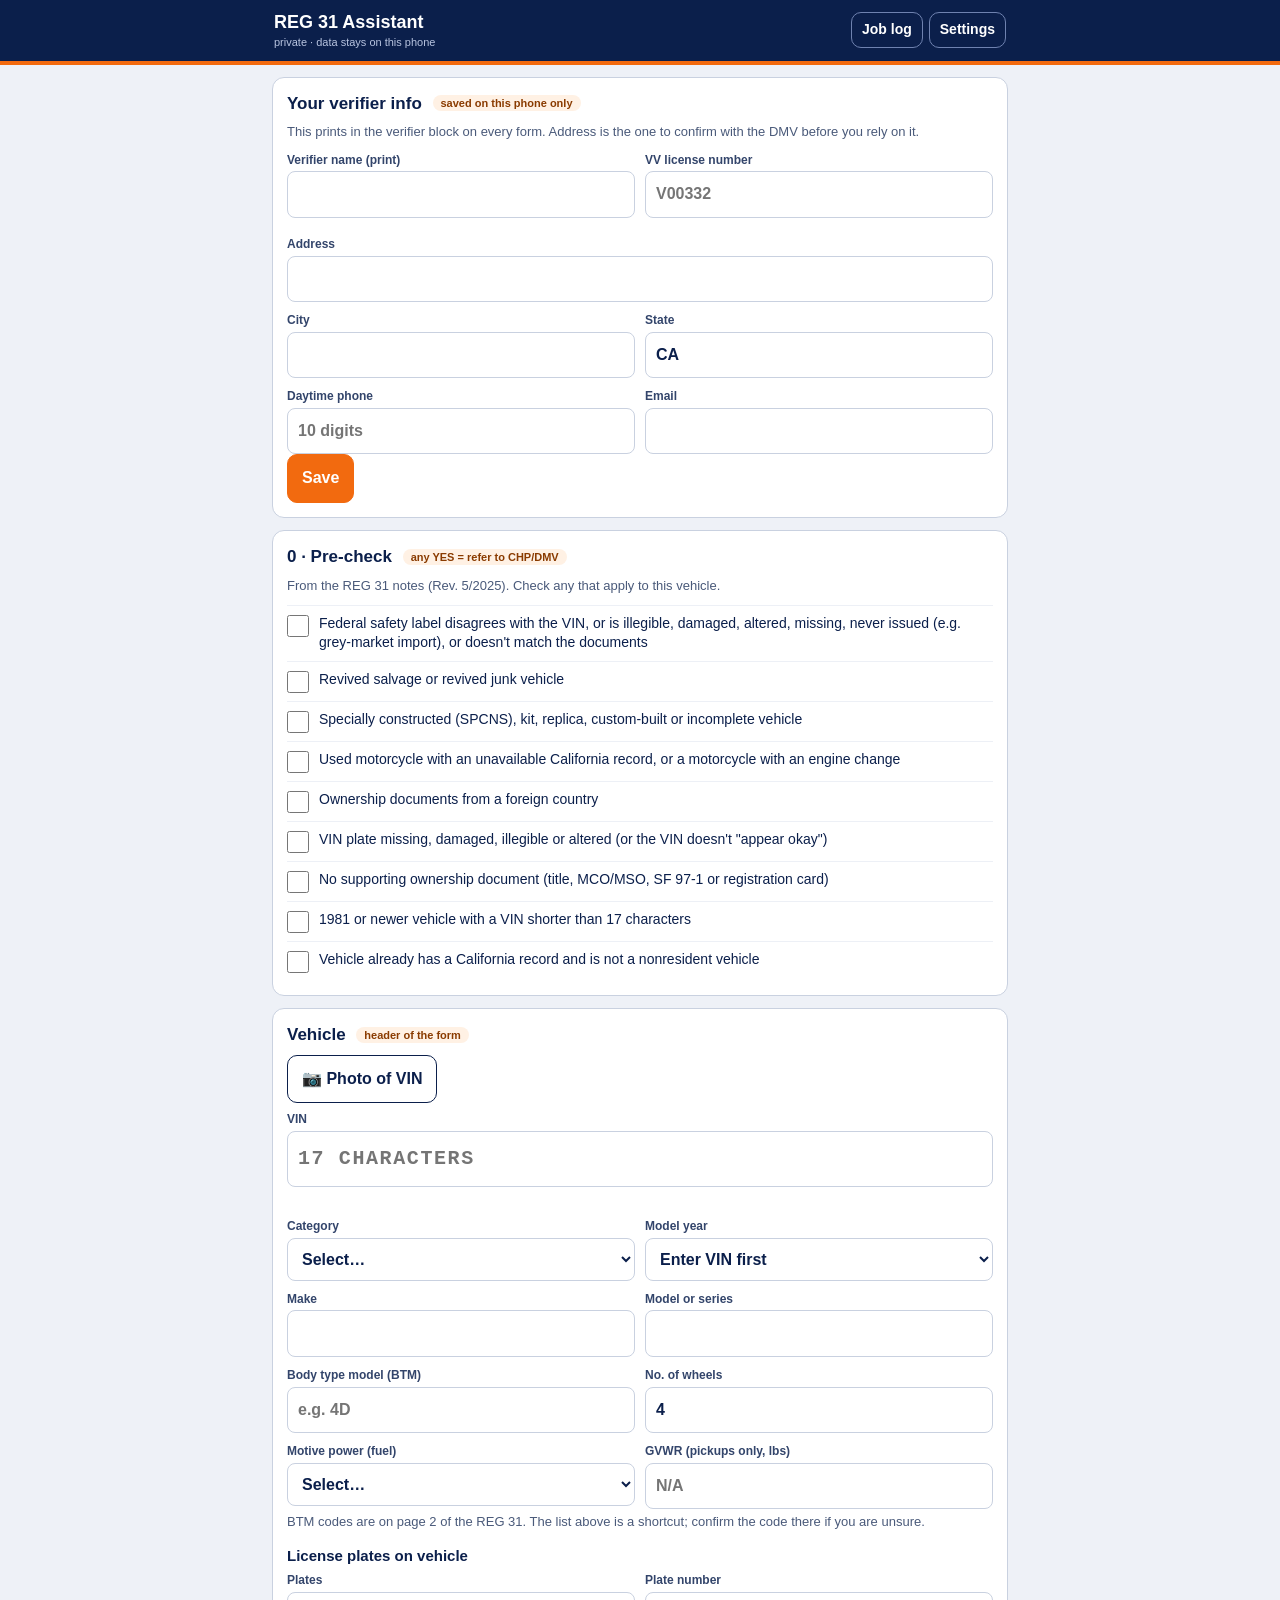
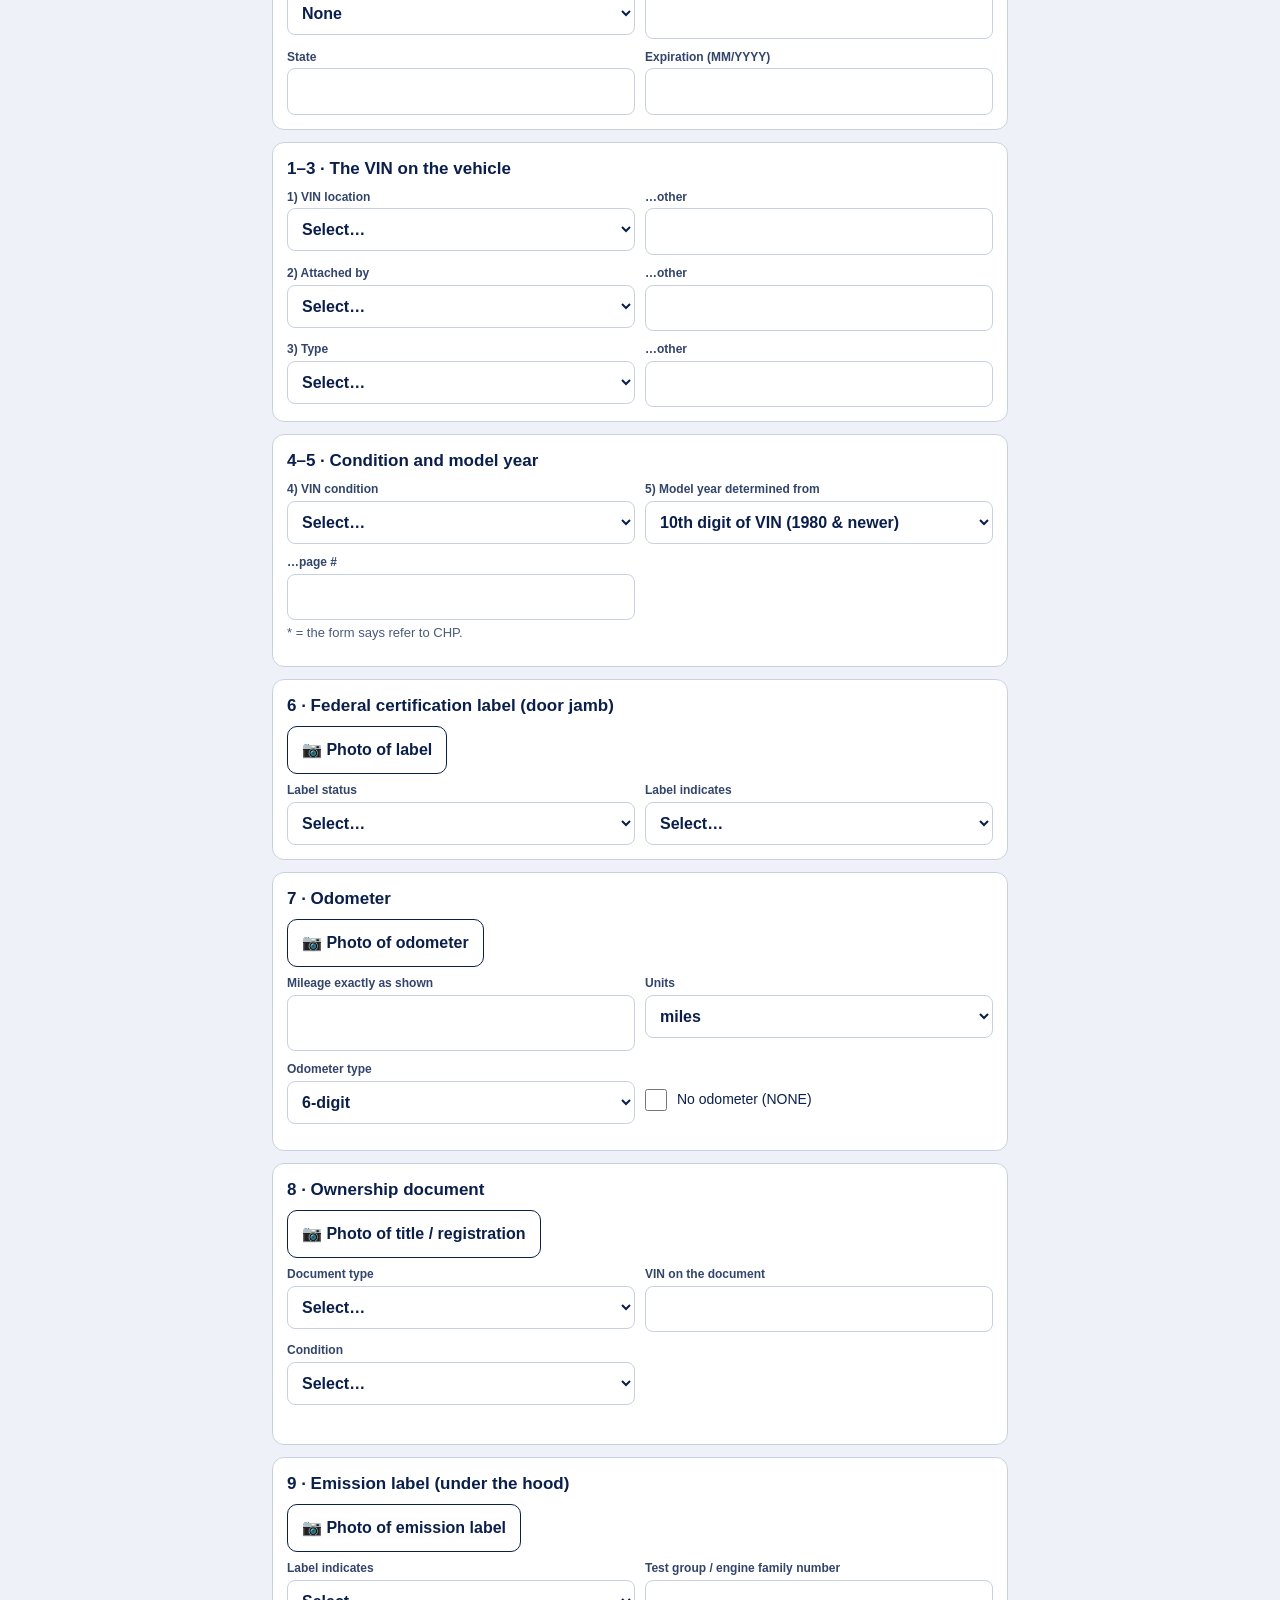
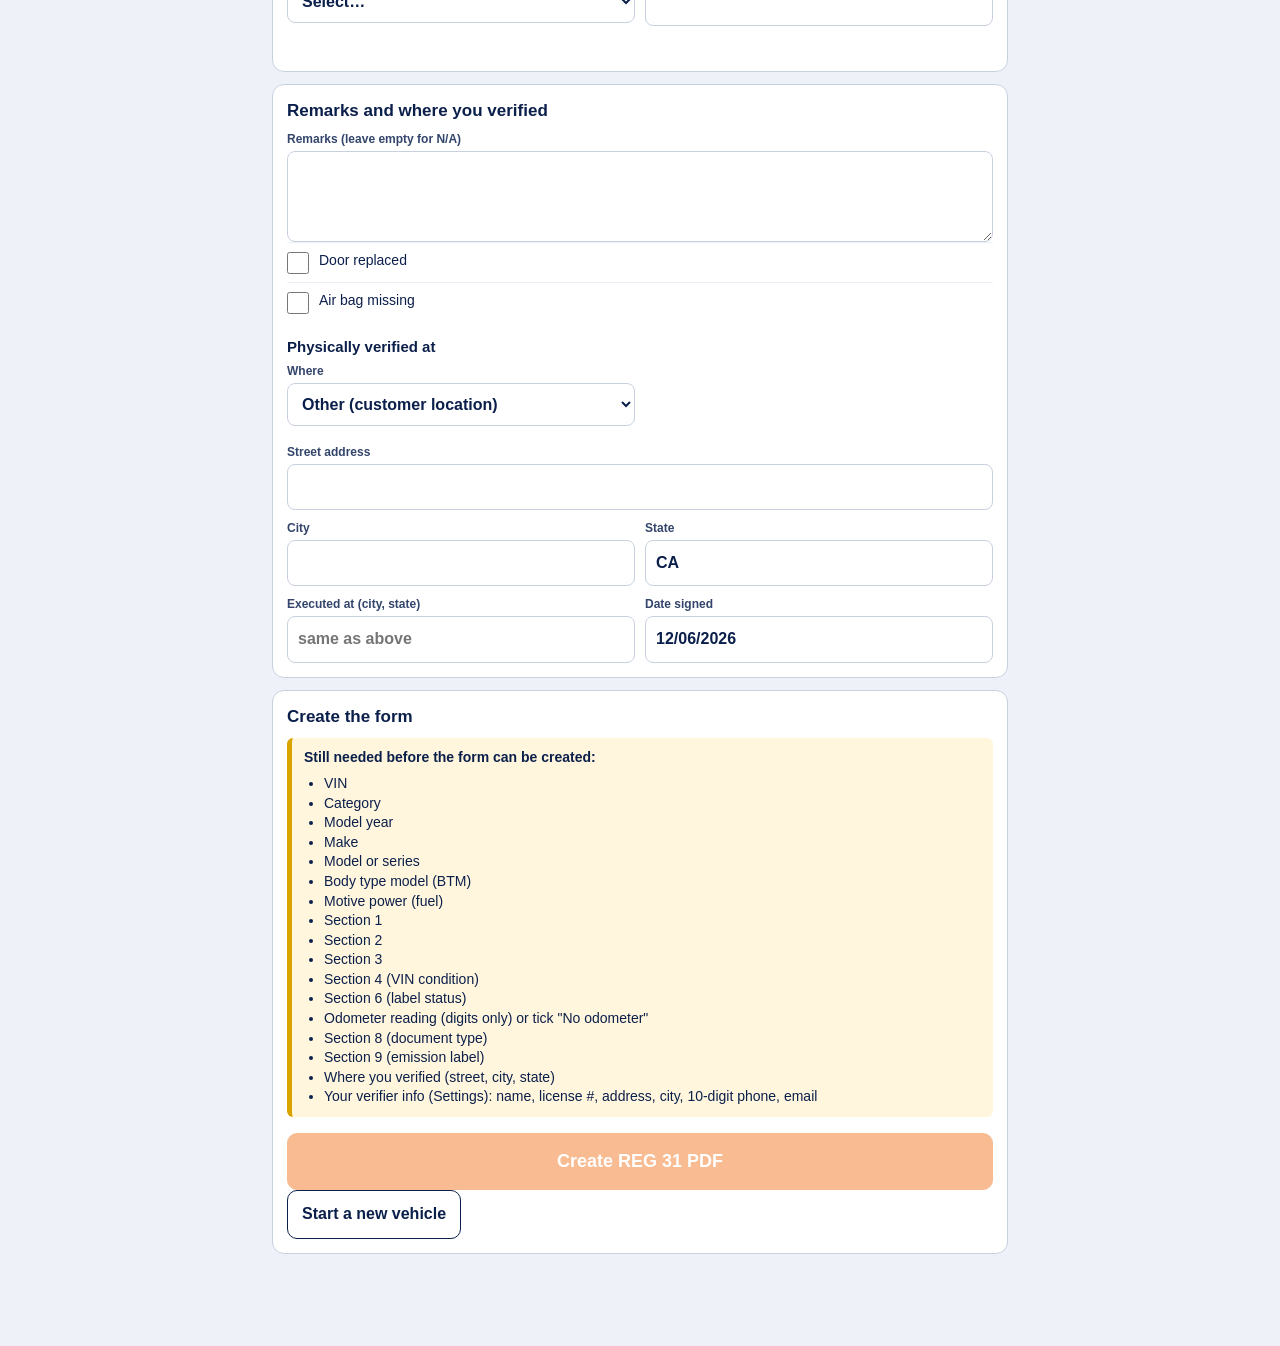
==== reg31/index.html @ 6494b359 "REG 31 assistant: auto-fill from label, emission and document photos Co-Authored-By: Claude Sonnet 5" ====
<!DOCTYPE html>
<html lang="en">
<head>
<meta charset="UTF-8">
<meta name="viewport" content="width=device-width, initial-scale=1, viewport-fit=cover">
<meta name="robots" content="noindex, nofollow">
<title>REG 31 Assistant</title>
<link rel="icon" type="image/svg+xml" href="../favicon.svg">
<link rel="stylesheet" href="style.css">
</head>
<body>

<header class="top">
  <div class="top-in">
    <div class="brand">REG 31 Assistant <small>private · data stays on this phone</small></div>
    <div class="top-btns">
      <button type="button" id="btnLog" class="ghost">Job log</button>
      <button type="button" id="btnSettings" class="ghost">Settings</button>
    </div>
  </div>
</header>

<main>

<!-- Settings -->
<section id="settingsCard" class="card hidden">
  <h2>Your verifier info <span class="tag">saved on this phone only</span></h2>
  <p class="note">This prints in the verifier block on every form. Address is the one to confirm with the DMV before you rely on it.</p>
  <div class="grid">
    <label>Verifier name (print)<input id="st_name" autocomplete="off"></label>
    <label>VV license number<input id="st_lic" autocomplete="off" placeholder="V00332"></label>
    <label class="full">Address<input id="st_addr" autocomplete="off"></label>
    <label>City<input id="st_city" autocomplete="off"></label>
    <label>State<input id="st_state" value="CA" maxlength="2" autocomplete="off"></label>
    <label>Daytime phone<input id="st_phone" inputmode="tel" autocomplete="off" placeholder="10 digits"></label>
    <label>Email<input id="st_email" type="email" autocomplete="off"></label>
  </div>
  <button type="button" id="saveSettings" class="primary">Save</button>
</section>

<!-- Job log -->
<section id="logCard" class="card hidden">
  <h2>Job log <span class="tag">this phone only</span></h2>
  <div id="logList" class="loglist"></div>
  <div class="row">
    <button type="button" id="logCsv" class="ghost">Download CSV</button>
    <button type="button" id="logClear" class="ghost danger">Clear log</button>
  </div>
</section>

<!-- Pre-check -->
<section class="card" id="gateCard">
  <h2>0 · Pre-check <span class="tag">any YES = refer to CHP/DMV</span></h2>
  <p class="note">From the REG 31 notes (Rev. 5/2025). Check any that apply to this vehicle.</p>
  <label class="chk"><input type="checkbox" class="gate"> Federal safety label disagrees with the VIN, or is illegible, damaged, altered, missing, never issued (e.g. grey-market import), or doesn't match the documents</label>
  <label class="chk"><input type="checkbox" class="gate"> Revived salvage or revived junk vehicle</label>
  <label class="chk"><input type="checkbox" class="gate"> Specially constructed (SPCNS), kit, replica, custom-built or incomplete vehicle</label>
  <label class="chk"><input type="checkbox" class="gate"> Used motorcycle with an unavailable California record, or a motorcycle with an engine change</label>
  <label class="chk"><input type="checkbox" class="gate"> Ownership documents from a foreign country</label>
  <label class="chk"><input type="checkbox" class="gate"> VIN plate missing, damaged, illegible or altered (or the VIN doesn't "appear okay")</label>
  <label class="chk"><input type="checkbox" class="gate"> No supporting ownership document (title, MCO/MSO, SF 97-1 or registration card)</label>
  <label class="chk"><input type="checkbox" class="gate"> 1981 or newer vehicle with a VIN shorter than 17 characters</label>
  <label class="chk"><input type="checkbox" class="gate"> Vehicle already has a California record and is not a nonresident vehicle</label>
  <div id="gateMsg" class="stop hidden"></div>
</section>

<!-- Vehicle -->
<section class="card">
  <h2>Vehicle <span class="tag">header of the form</span></h2>

  <div class="photoRow" data-photo="vin" data-ocr="vin">
    <button type="button" class="cam">📷 Photo of VIN</button><span class="ocrstat"></span><img class="thumb hidden" alt="">
  </div>
  <label class="full">VIN<input id="vin" class="mono big" autocapitalize="characters" autocomplete="off" spellcheck="false" maxlength="17" placeholder="17 characters"></label>
  <div id="vinChips" class="chips"></div>
  <div id="vinStatus" class="status"></div>

  <div class="grid">
    <label>Category
      <select id="cat">
        <option value="">Select…</option>
        <option value="auto">Automobile</option>
        <option value="comm">Commercial</option>
        <option value="pti">Permanent Trailer ID (PTI)</option>
        <option value="cch">Trailer Coach (CCH)</option>
        <option value="moto">Motorcycle (Street)</option>
        <option value="ohv">Off-Highway (OHV)</option>
      </select>
    </label>
    <label>Model year <select id="year"><option value="">Enter VIN first</option></select></label>
    <label>Make<input id="make" autocomplete="off"></label>
    <label>Model or series<input id="model" autocomplete="off"></label>
    <label>Body type model (BTM)<input id="btm" list="btmList" autocapitalize="characters" autocomplete="off" maxlength="12" placeholder="e.g. 4D"></label>
    <label>No. of wheels<input id="wheels" inputmode="numeric" value="4"></label>
    <label>Motive power (fuel)
      <select id="motive">
        <option value="">Select…</option>
        <option value="G">G – Gasoline</option><option value="D">D – Diesel</option><option value="E">E – Electric</option>
        <option value="Q">Q – Hybrid</option><option value="F">F – Flex Fuel</option><option value="N">N – Natural Gas</option>
        <option value="P">P – Propane</option><option value="B">B – Butane</option><option value="M">M – Methanol</option>
        <option value="R">R – Hydrogen</option><option value="NA">N/A</option>
      </select>
    </label>
    <label>GVWR (pickups only, lbs)<input id="gvwr" inputmode="numeric" placeholder="N/A"></label>
  </div>
  <datalist id="btmList">
    <option value="2D">Sedan 2 DR</option><option value="4D">Sedan 4 DR</option><option value="5D">Sedan 5 DR</option><option value="SD">Sedan</option>
    <option value="CP">Coupe</option><option value="3P">Coupe 3 DR</option><option value="C4">Coupe 4 DR</option><option value="CV">Convertible</option>
    <option value="HT">Hardtop</option><option value="2T">Hardtop 2 DR</option><option value="4T">Hardtop 4 DR</option>
    <option value="HB">Hatchback</option><option value="2H">Hatchback 2 DR</option><option value="4H">Hatchback 4 DR</option>
    <option value="2L">Liftback 2 DR</option><option value="4L">Liftback 4 DR</option><option value="SW">Station Wagon</option>
    <option value="4W">Wagon/Sport Utility 4 DR</option><option value="UT">Utility</option><option value="RD">Roadster</option>
    <option value="PK">Pickup</option><option value="PC">Pickup Club Cab</option><option value="3C">3 DR Ext. Cab Pickup</option>
    <option value="4C">4 DR Ext. Cab Pickup</option><option value="SP">Sports Pickup</option><option value="VN">Van</option>
    <option value="PN">Panel</option><option value="CB">Cab and Chassis</option><option value="SN">Step Van</option>
    <option value="RS">Motorcycle Road/Street</option><option value="RT">Motorcycle Road/Trail</option><option value="MC">All other motorcycles</option>
    <option value="VA">Varied – must be described</option>
  </datalist>
  <p class="note">BTM codes are on page 2 of the REG 31. The list above is a shortcut; confirm the code there if you are unsure.</p>

  <div id="motoBox" class="hidden">
    <label class="full">Engine number (motorcycles and OHVs)<input id="engno" class="mono" autocapitalize="characters" autocomplete="off" maxlength="17"></label>
  </div>
  <div id="ohvBox" class="hidden">
    <label>OHV type
      <select id="ohv_type"><option value="">Select…</option><option value="comp">Complying</option><option value="noncomp">Non-complying</option></select>
    </label>
  </div>
  <div id="trailerBox" class="hidden grid">
    <label>Est. weight (PTI trailers, lbs)<input id="estwt" inputmode="numeric" placeholder="N/A"></label>
    <label>Camp/coach length<input id="camplen" placeholder="N/A"></label>
    <label>Camp/coach width<input id="campwid" placeholder="N/A"></label>
    <label>Axles<input id="axles" inputmode="numeric" placeholder="N/A"></label>
  </div>

  <h3>License plates on vehicle</h3>
  <div class="grid">
    <label>Plates
      <select id="plate_type"><option value="none">None</option><option value="plate">Plate number</option><option value="dealer">Dealer</option><option value="temp">Temporary permit</option></select>
    </label>
    <label>Plate number<input id="plate_no" autocapitalize="characters" autocomplete="off"></label>
    <label>State<input id="plate_state" maxlength="2" autocapitalize="characters" autocomplete="off"></label>
    <label>Expiration (MM/YYYY)<input id="plate_exp" inputmode="numeric" autocomplete="off"></label>
  </div>
</section>

<!-- Sections 1-3 -->
<section class="card">
  <h2>1–3 · The VIN on the vehicle</h2>
  <div class="grid">
    <label>1) VIN location
      <select id="s1">
        <option value="">Select…</option>
        <option value="windshield">Visible through windshield</option>
        <option value="bodyL">Body—Left (driver side)</option>
        <option value="bodyR">Body—Right</option>
        <option value="engine">Engine compartment</option>
        <option value="door">Door Frame/Door Post</option>
        <option value="steering">Steering Column</option>
        <option value="firewall">Firewall</option>
        <option value="other">Other (write in)</option>
      </select>
    </label>
    <label>…other<input id="s1_other" autocomplete="off"></label>
    <label>2) Attached by
      <select id="s2">
        <option value="">Select…</option>
        <option value="notvisible">Not visible</option>
        <option value="rosette">Rosette rivets</option>
        <option value="round">Round rivets</option>
        <option value="adhesive">Adhesive</option>
        <option value="na">Not applicable</option>
        <option value="screws">Screws</option>
        <option value="stamped">Stamped</option>
        <option value="other">Other (write in)</option>
      </select>
    </label>
    <label>…other<input id="s2_other" autocomplete="off"></label>
    <label>3) Type
      <select id="s3">
        <option value="">Select…</option>
        <option value="plate">Metal plate</option>
        <option value="label">Label</option>
        <option value="body">Stamped on body</option>
        <option value="frame">Stamped on frame</option>
        <option value="other">Other (write in)</option>
      </select>
    </label>
    <label>…other<input id="s3_other" autocomplete="off"></label>
  </div>
</section>

<!-- Section 4-5 -->
<section class="card">
  <h2>4–5 · Condition and model year</h2>
  <div class="grid">
    <label>4) VIN condition
      <select id="s4_vin">
        <option value="">Select…</option>
        <option value="ok">Appears okay</option>
        <option value="illegible">Illegible/Damaged*</option>
        <option value="cannot">Cannot locate*</option>
        <option value="altered">Altered/Tampered*</option>
        <option value="missing">Missing*</option>
        <option value="none">None – Newly built*</option>
        <option value="fo">Assigned by F/O</option>
        <option value="remarks">See REMARKS</option>
      </select>
    </label>
    <label id="s4engWrap" class="hidden">4) Engine number condition
      <select id="s4_eng">
        <option value="">Select…</option>
        <option value="ok">Appears okay</option>
        <option value="illegible">Illegible/Damaged*</option>
        <option value="cannot">Cannot locate*</option>
        <option value="altered">Altered/Tampered*</option>
        <option value="missing">Missing*</option>
        <option value="none">None – Newly built*</option>
        <option value="fo">Assigned by F/O</option>
        <option value="remarks">See REMARKS</option>
      </select>
    </label>
    <label>5) Model year determined from
      <select id="s5">
        <option value="digit10">10th digit of VIN (1980 &amp; newer)</option>
        <option value="natb">NATB/NICB book/manual</option>
        <option value="other">Other – see REMARKS</option>
      </select>
    </label>
    <label>…page #<input id="s5_page" autocomplete="off"></label>
  </div>
  <p class="note">* = the form says refer to CHP.</p>
</section>

<!-- Section 6 -->
<section class="card">
  <h2>6 · Federal certification label (door jamb)</h2>
  <div class="photoRow" data-photo="label" data-ocr="label">
    <button type="button" class="cam">📷 Photo of label</button><span class="ocrstat"></span><img class="thumb hidden" alt="">
  </div>
  <div class="grid">
    <label>Label status
      <select id="s6_status">
        <option value="">Select…</option>
        <option value="agrees">Agrees with VIN</option>
        <option value="disagrees">Disagrees with VIN*</option>
        <option value="illegible">Illegible/Damaged*</option>
        <option value="altered">Altered/Tampered*</option>
        <option value="missing">Missing/None*</option>
        <option value="pre1970">Pre-1970</option>
        <option value="remarks">See REMARKS</option>
      </select>
    </label>
    <label>Label indicates
      <select id="s6_ind">
        <option value="">Select…</option>
        <option value="fmvss">Complies with US FMVSS</option>
        <option value="importer">Name of vehicle importer (put name in Remarks)</option>
        <option value="other">Complies with safety requirements of another country</option>
        <option value="lsv">Compliance with Low-Speed Vehicle (LSV) requirements</option>
        <option value="na">Not required (pre-1970 / OHV)</option>
      </select>
    </label>
  </div>
</section>

<!-- Section 7 -->
<section class="card">
  <h2>7 · Odometer</h2>
  <div class="photoRow" data-photo="odo" data-ocr="odo">
    <button type="button" class="cam">📷 Photo of odometer</button><span class="ocrstat"></span><img class="thumb hidden" alt="">
  </div>
  <div class="grid">
    <label>Mileage exactly as shown<input id="odo" class="mono big" inputmode="numeric" maxlength="6" autocomplete="off"></label>
    <label>Units
      <select id="odo_unit"><option value="miles">miles</option><option value="km">kilometers</option></select>
    </label>
    <label>Odometer type
      <select id="odo_digits"><option value="6">6-digit</option><option value="5">5-digit</option><option value="digital">digital display</option></select>
    </label>
    <label class="chk inline"><input type="checkbox" id="odo_none"> No odometer (NONE)</label>
  </div>
  <div id="odoChips" class="chips"></div>
</section>

<!-- Section 8 -->
<section class="card">
  <h2>8 · Ownership document</h2>
  <div class="photoRow" data-photo="doc" data-ocr="docvin">
    <button type="button" class="cam">📷 Photo of title / registration</button><span class="ocrstat"></span><img class="thumb hidden" alt="">
  </div>
  <div class="grid">
    <label>Document type
      <select id="s8_type">
        <option value="">Select…</option>
        <option value="title">Certificate of Title</option>
        <option value="msomco">MSO/MCO</option>
        <option value="sf97">US Government SF 97-1</option>
        <option value="reg">Registration Card</option>
        <option value="salvage">Salvage Certificate</option>
        <option value="none">NONE</option>
      </select>
    </label>
    <label>VIN on the document<input id="docvin" class="mono" autocapitalize="characters" autocomplete="off" maxlength="17"></label>
    <label>Condition
      <select id="s8_cond">
        <option value="">Select…</option>
        <option value="agrees">Agrees with VIN</option>
        <option value="disagrees">Disagrees with VIN</option>
        <option value="remarks">See REMARKS</option>
      </select>
    </label>
  </div>
  <div id="docStatus" class="status"></div>
</section>

<!-- Section 9 -->
<section class="card">
  <h2>9 · Emission label (under the hood)</h2>
  <div class="photoRow" data-photo="emis" data-ocr="emis">
    <button type="button" class="cam">📷 Photo of emission label</button><span class="ocrstat"></span><img class="thumb hidden" alt="">
  </div>
  <div class="grid">
    <label>Label indicates
      <select id="s9">
        <option value="">Select…</option>
        <option value="epa">Meets US EPA standards only</option>
        <option value="both">Meets US EPA standards and California standards</option>
        <option value="ca">Meets California standards only</option>
        <option value="exempt">Exempt (Former Military Vehicle – OHV use only)</option>
        <option value="caohv">California standards for Off Highway Vehicles (OHV)</option>
        <option value="dual">California standards for on-road and OHV (Dual Sport M/C)</option>
        <option value="u50">Engine displacement less than 50 cc</option>
        <option value="sore">SORE Label (OHV-TCS Referral)</option>
        <option value="remarks">See REMARKS</option>
        <option value="none">None</option>
      </select>
    </label>
    <label>Test group / engine family number<input id="s9_family" class="mono" autocapitalize="characters" autocomplete="off"></label>
  </div>
  <div id="emisHint" class="status"></div>
  <div id="emisChips" class="chips"></div>
  <label class="full hidden" id="btmvaWrap">BTM varied (VA): describe vehicle<input id="btmva" autocomplete="off" placeholder="e.g. PK over 11,499 GVWR"></label>
</section>

<!-- Remarks / location -->
<section class="card">
  <h2>Remarks and where you verified</h2>
  <label class="full">Remarks (leave empty for N/A)<textarea id="remarks" rows="3" maxlength="200"></textarea></label>
  <label class="chk"><input type="checkbox" id="f_door"> Door replaced</label>
  <label class="chk"><input type="checkbox" id="f_air"> Air bag missing</label>
  <h3>Physically verified at</h3>
  <div class="grid">
    <label>Where
      <select id="loc_mode"><option value="other">Other (customer location)</option><option value="above">Above address (my address)</option></select>
    </label>
    <label class="full">Street address<input id="loc_street" autocomplete="off"></label>
    <label>City<input id="loc_city" autocomplete="off"></label>
    <label>State<input id="loc_state" value="CA" maxlength="2" autocomplete="off"></label>
    <label>Executed at (city, state)<input id="exec_at" autocomplete="off" placeholder="same as above"></label>
    <label>Date signed<input id="exec_date" autocomplete="off"></label>
  </div>
</section>

<section class="card" id="resultCard">
  <h2>Create the form</h2>
  <div id="stopBox" class="stop hidden"></div>
  <div id="missBox" class="miss hidden"></div>
  <div id="warnBox" class="warn hidden"></div>
  <button type="button" id="make_pdf" class="primary big">Create REG 31 PDF</button>
  <button type="button" id="make_dnp" class="ghost danger hidden">Create anyway, marked DO NOT PROCESS – REFER TO CHP</button>
  <div id="pdfOut" class="hidden">
    <p class="ok">Your form is ready. Read every box against the vehicle, then print it and sign by hand. Typed or stamped signatures are not accepted.</p>
    <a id="pdfLink" class="primary linkbtn" target="_blank" rel="noopener">Open PDF</a>
    <a id="pdfDl" class="ghost linkbtn">Download</a>
  </div>
  <button type="button" id="newJob" class="ghost">Start a new vehicle</button>
</section>

</main>

<div id="cropModal" class="modal hidden">
  <div class="modal-in">
    <p id="cropMsg" class="note"></p>
    <canvas id="cropCv"></canvas>
    <div class="row"><button type="button" id="cropGo" class="primary">Read this</button><button type="button" id="cropCancel" class="ghost">Cancel</button></div>
  </div>
</div>


<script src="vendor/pdf-lib.min.js"></script>
<script src="vendor/pdf.min.js"></script>
<script src="reader.js"></script>
<script src="app.js"></script>
</body>
</html>
---- reg31/style.css ----
:root{--navy:#0B1F4B;--orange:#F26A0F;--bg:#EEF1F7;--card:#fff;--line:#C9D1E0;--ink:#0B1F4B;--red:#B3261E;--green:#1E7B3A;--amber:#8A5A00}
*{box-sizing:border-box}
body{margin:0;background:var(--bg);color:var(--ink);font:16px/1.4 -apple-system,BlinkMacSystemFont,"Segoe UI",Roboto,Helvetica,Arial,sans-serif;-webkit-text-size-adjust:100%}
.hidden{display:none!important}
.top{position:sticky;top:0;z-index:5;background:var(--navy);color:#fff;border-bottom:4px solid var(--orange);padding-top:env(safe-area-inset-top)}
.top-in{max-width:760px;margin:0 auto;padding:10px 14px;display:flex;justify-content:space-between;align-items:center;gap:8px}
.brand{font-weight:700;font-size:18px}
.brand small{display:block;font-weight:500;font-size:11px;color:#B8C4E0}
.top-btns{display:flex;gap:6px}
main{max-width:760px;margin:0 auto;padding:12px 12px 80px}
.card{background:var(--card);border:1px solid var(--line);border-radius:12px;padding:14px;margin-bottom:12px}
h2{margin:0 0 8px;font-size:17px}
h3{margin:14px 0 6px;font-size:15px}
.tag{font-size:11px;font-weight:600;background:#FFF1E4;color:#8A3B00;border-radius:999px;padding:2px 8px;margin-left:6px;vertical-align:middle}
.note{font-size:13px;color:#4A5A7A;margin:4px 0 10px}
.grid{display:grid;grid-template-columns:1fr 1fr;gap:10px}
.grid .full,label.full{grid-column:1/-1}
label{display:block;font-size:12px;font-weight:600;color:#33456B}
label.full{margin-top:8px}
input,select,textarea{display:block;width:100%;margin-top:3px;padding:11px 10px;font:inherit;font-size:16px;color:var(--ink);background:#fff;border:1.5px solid var(--line);border-radius:8px}
input:focus,select:focus,textarea:focus{outline:2px solid var(--orange);border-color:var(--orange)}
input.mono{font-family:ui-monospace,Menlo,Consolas,monospace;letter-spacing:.08em;text-transform:uppercase}
input.big{font-size:20px;padding:13px 10px}
label.chk{display:flex;gap:10px;align-items:flex-start;font-size:14px;font-weight:500;color:var(--ink);padding:8px 0;border-top:1px solid #EDF0F6}
label.chk input{width:22px;height:22px;margin:1px 0 0;flex:0 0 22px}
label.chk.inline{border:0;align-items:center;padding-top:22px}
button{font:inherit;font-weight:600;border-radius:10px;padding:12px 14px;border:1.5px solid var(--navy);background:#fff;color:var(--navy);cursor:pointer}
button.primary,a.primary{background:var(--orange);border-color:var(--orange);color:#fff}
button.big{width:100%;font-size:18px;padding:15px;margin-top:6px}
button.ghost,a.ghost{background:transparent}
.top button.ghost{color:#fff;border-color:#6F82B0;padding:7px 10px;font-size:14px}
button.danger{color:var(--red);border-color:var(--red)}
button:disabled{opacity:.45}
a.linkbtn{display:inline-block;text-decoration:none;font-weight:600;border-radius:10px;padding:12px 16px;border:1.5px solid var(--navy);margin:6px 8px 6px 0;color:var(--navy)}
a.primary.linkbtn{color:#fff}
.row{display:flex;gap:8px;margin-top:8px}
.photoRow{display:flex;gap:10px;align-items:center;margin-bottom:8px;flex-wrap:wrap}
.thumb{height:56px;border-radius:6px;border:1px solid var(--line)}
.ocrstat{font-size:12px;color:#4A5A7A}
.chips{display:flex;gap:6px;flex-wrap:wrap;margin:6px 0}
.chip{font:600 13px ui-monospace,Menlo,monospace;background:#E8EEFB;border:1px solid #AEBDE0;color:var(--navy);padding:6px 9px;border-radius:999px;cursor:pointer}
.status{font-size:13px;margin:6px 0;min-height:1em}
.status.ok{color:var(--green)}.status.bad{color:var(--red);font-weight:600}.status.warnx{color:var(--amber)}
.stop{background:#FDE8E4;border-left:5px solid var(--red);padding:10px 12px;border-radius:6px;margin:10px 0;font-size:14px}
.miss{background:#FFF6DD;border-left:5px solid #D9A400;padding:10px 12px;border-radius:6px;margin:10px 0;font-size:14px}
.warn{background:#EAF1FF;border-left:5px solid #3463C9;padding:10px 12px;border-radius:6px;margin:10px 0;font-size:14px}
.stop ul,.miss ul,.warn ul{margin:6px 0 0;padding-left:20px}
.ok{color:var(--green);font-weight:600}
.loglist{font-size:14px}
.logitem{padding:8px 0;border-top:1px solid #EDF0F6}
.logitem b{font-family:ui-monospace,Menlo,monospace}
.modal{position:fixed;inset:0;background:rgba(11,31,75,.92);z-index:20;display:flex;align-items:flex-start;justify-content:center;overflow:auto;padding:12px}
.modal-in{background:#fff;border-radius:12px;padding:10px;max-width:800px}
#cropCv{width:100%;touch-action:none;border-radius:6px;display:block}
.boxbtn{padding:8px 10px;font-size:14px}
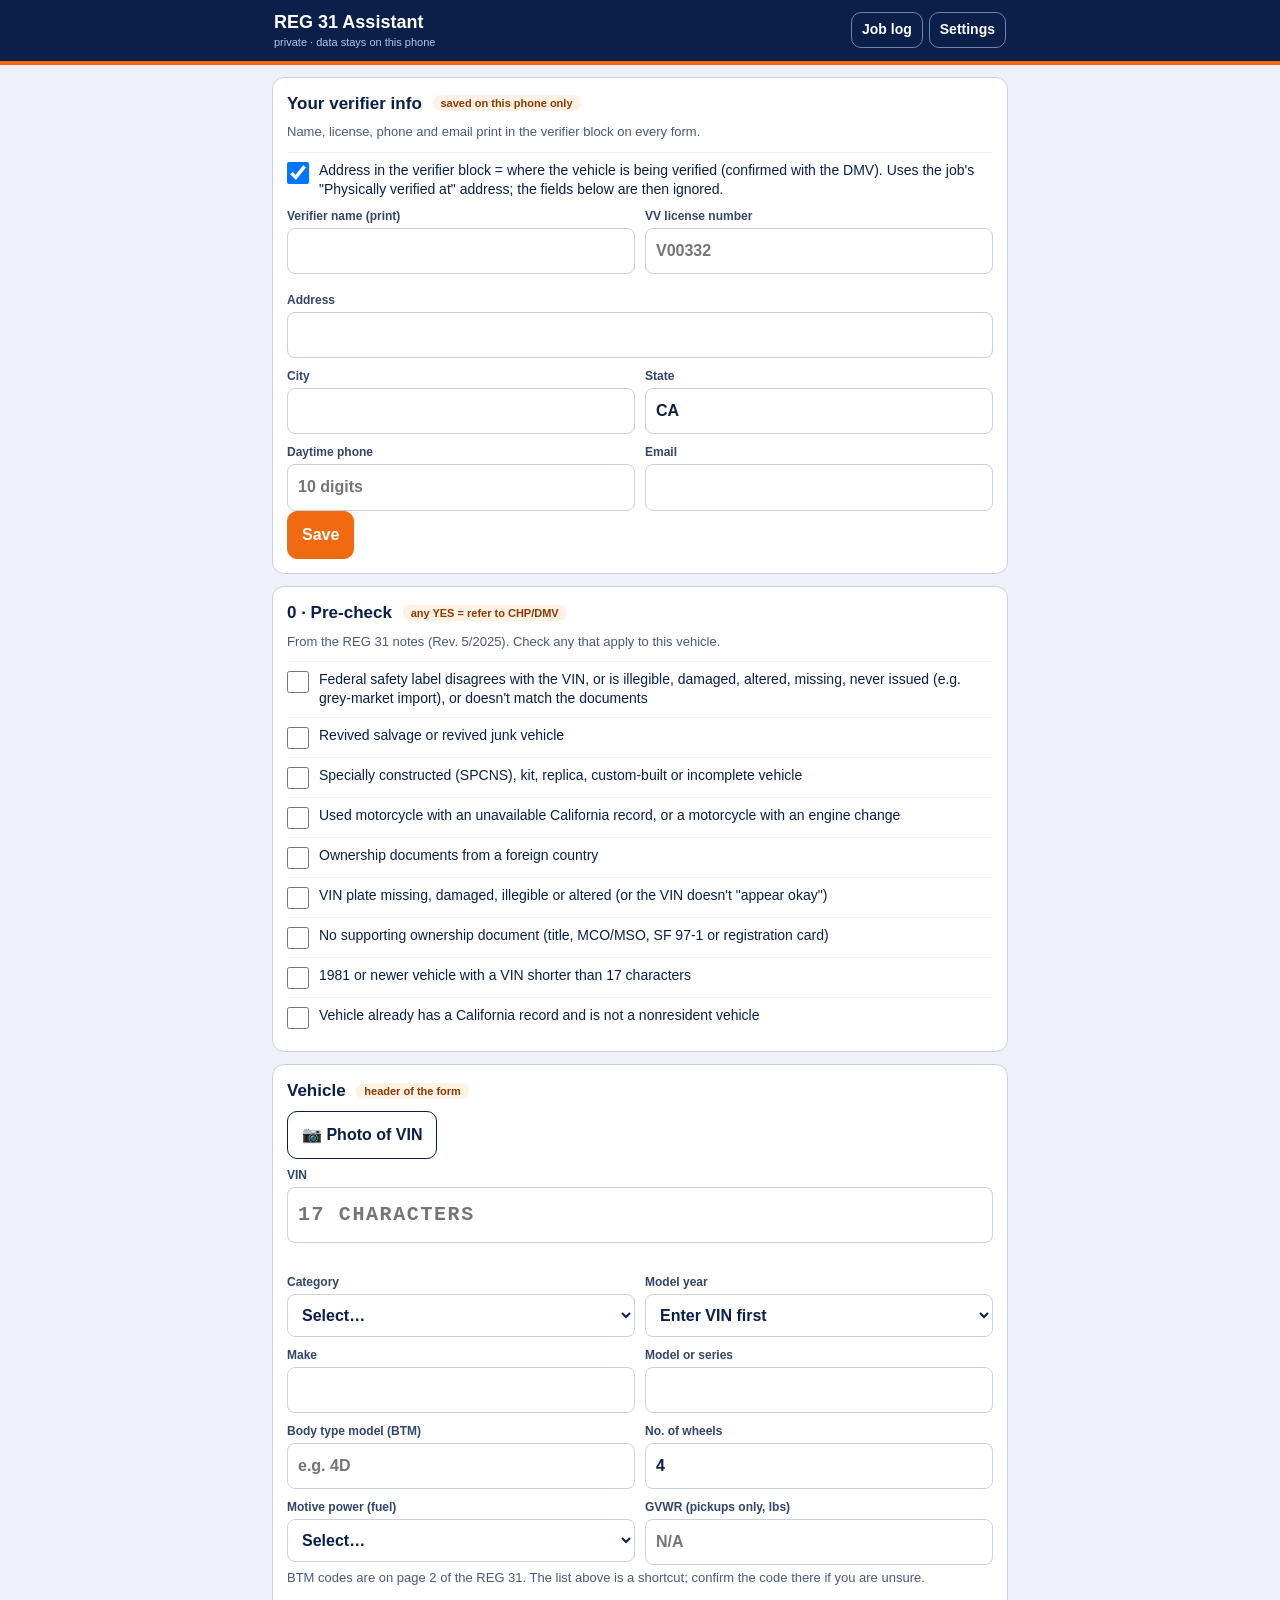
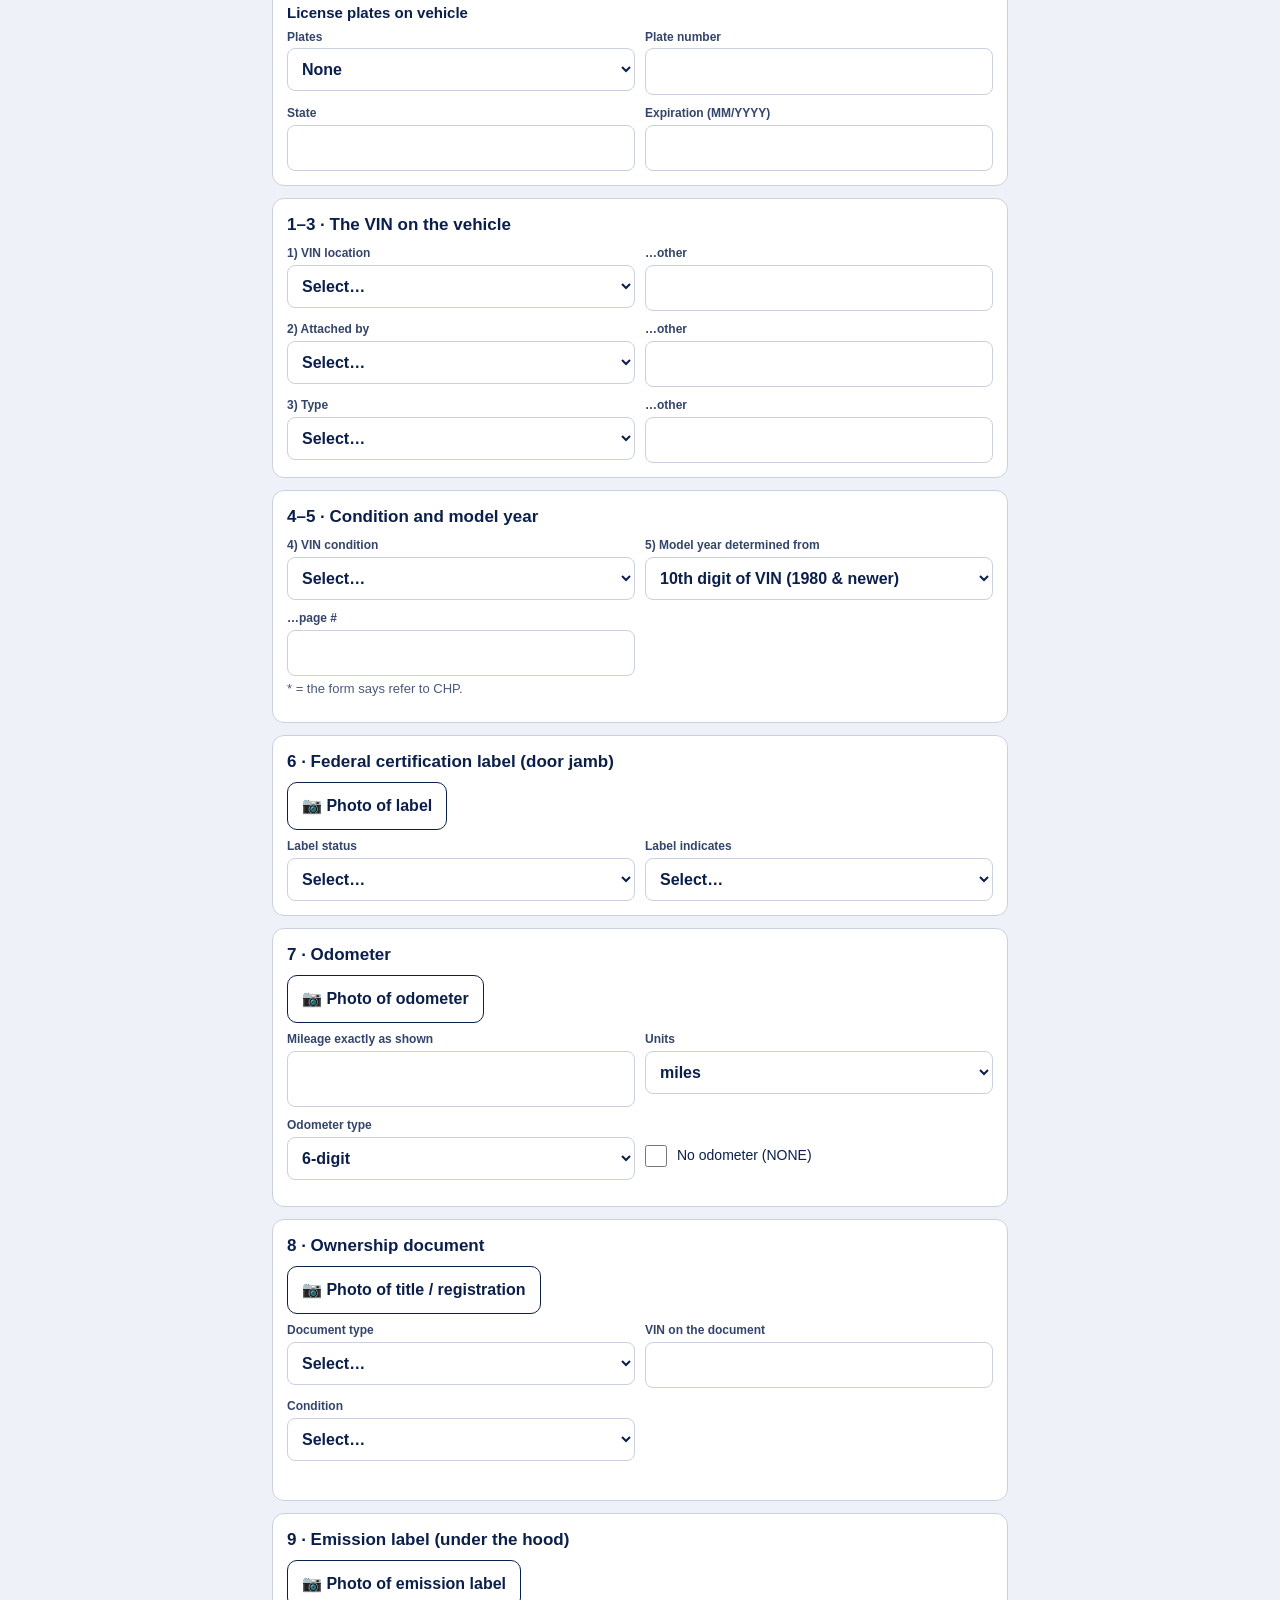
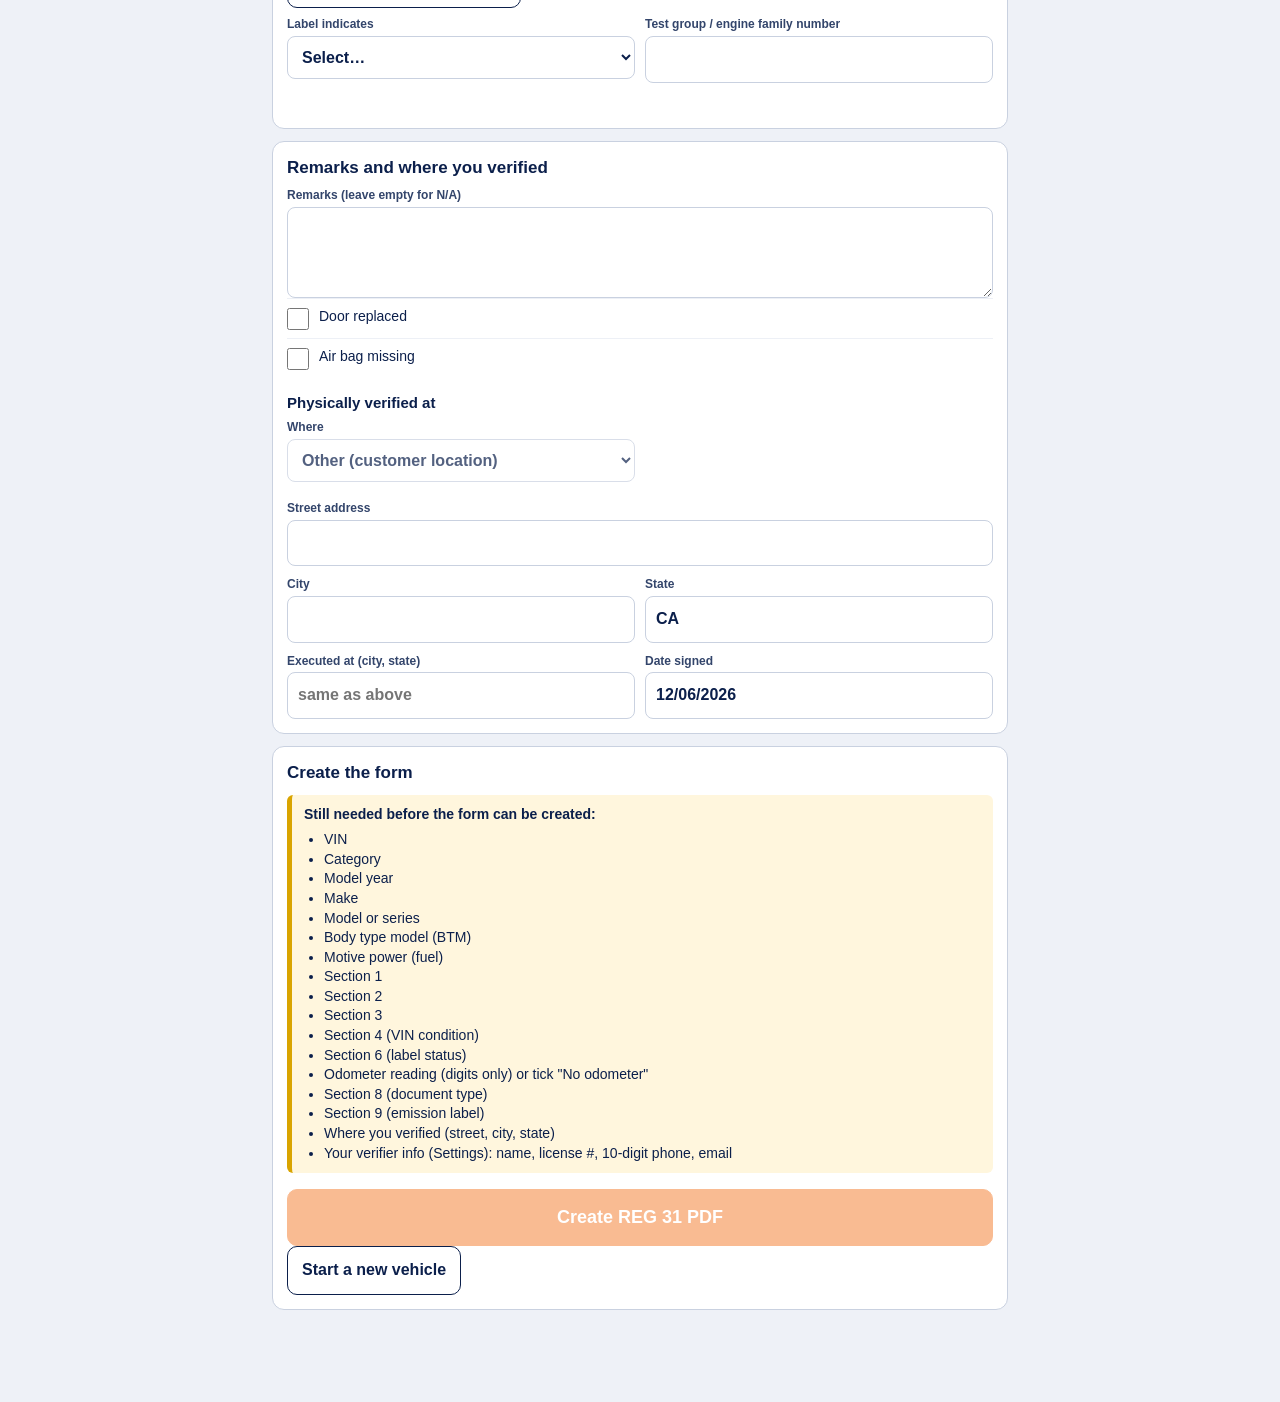
==== commit 95bc4ff5: "REG 31 assistant: verifier-block address uses the vehicle location (per DMV) Co-Authored-By: Claude " ====
--- a/reg31/index.html
+++ b/reg31/index.html
@@ -25,7 +25,8 @@
 <!-- Settings -->
 <section id="settingsCard" class="card hidden">
   <h2>Your verifier info <span class="tag">saved on this phone only</span></h2>
-  <p class="note">This prints in the verifier block on every form. Address is the one to confirm with the DMV before you rely on it.</p>
+  <p class="note">Name, license, phone and email print in the verifier block on every form.</p>
+  <label class="chk"><input type="checkbox" id="st_useloc" checked> Address in the verifier block = where the vehicle is being verified (confirmed with the DMV). Uses the job's "Physically verified at" address; the fields below are then ignored.</label>
   <div class="grid">
     <label>Verifier name (print)<input id="st_name" autocomplete="off"></label>
     <label>VV license number<input id="st_lic" autocomplete="off" placeholder="V00332"></label>
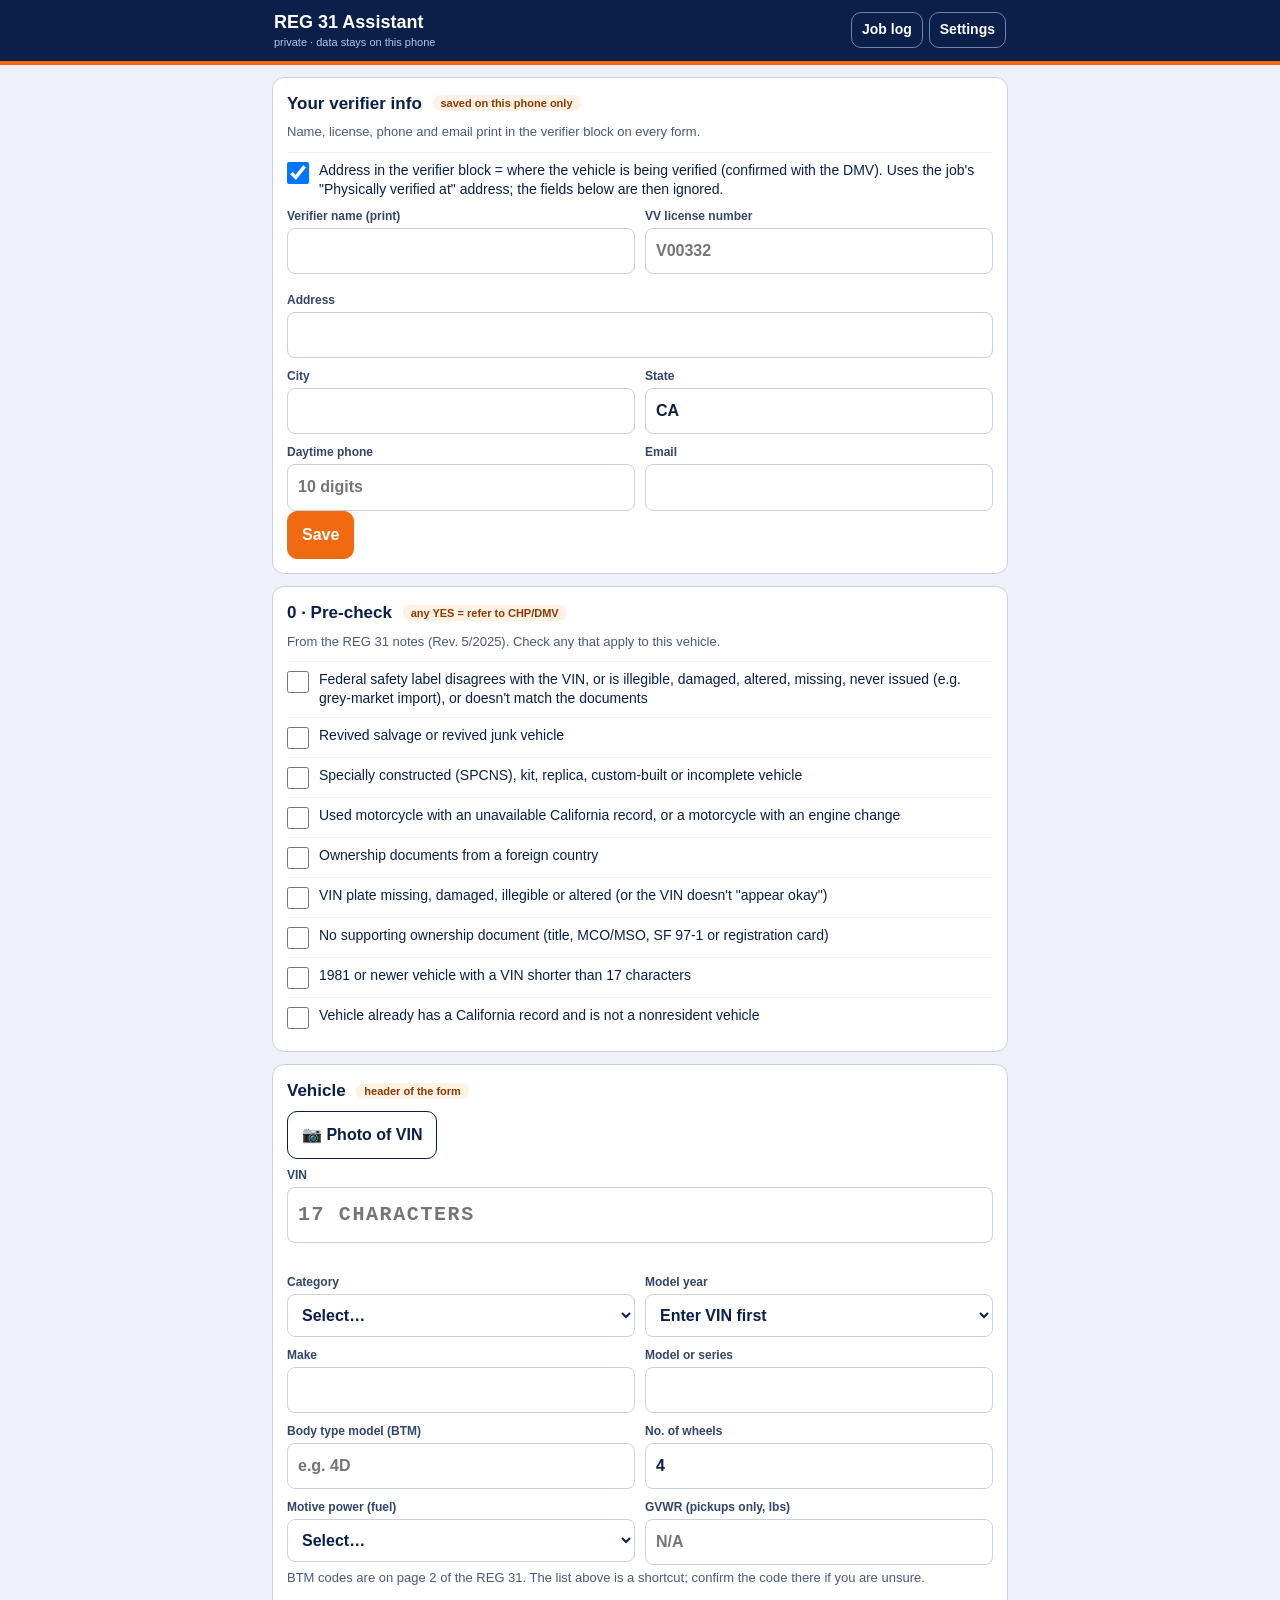
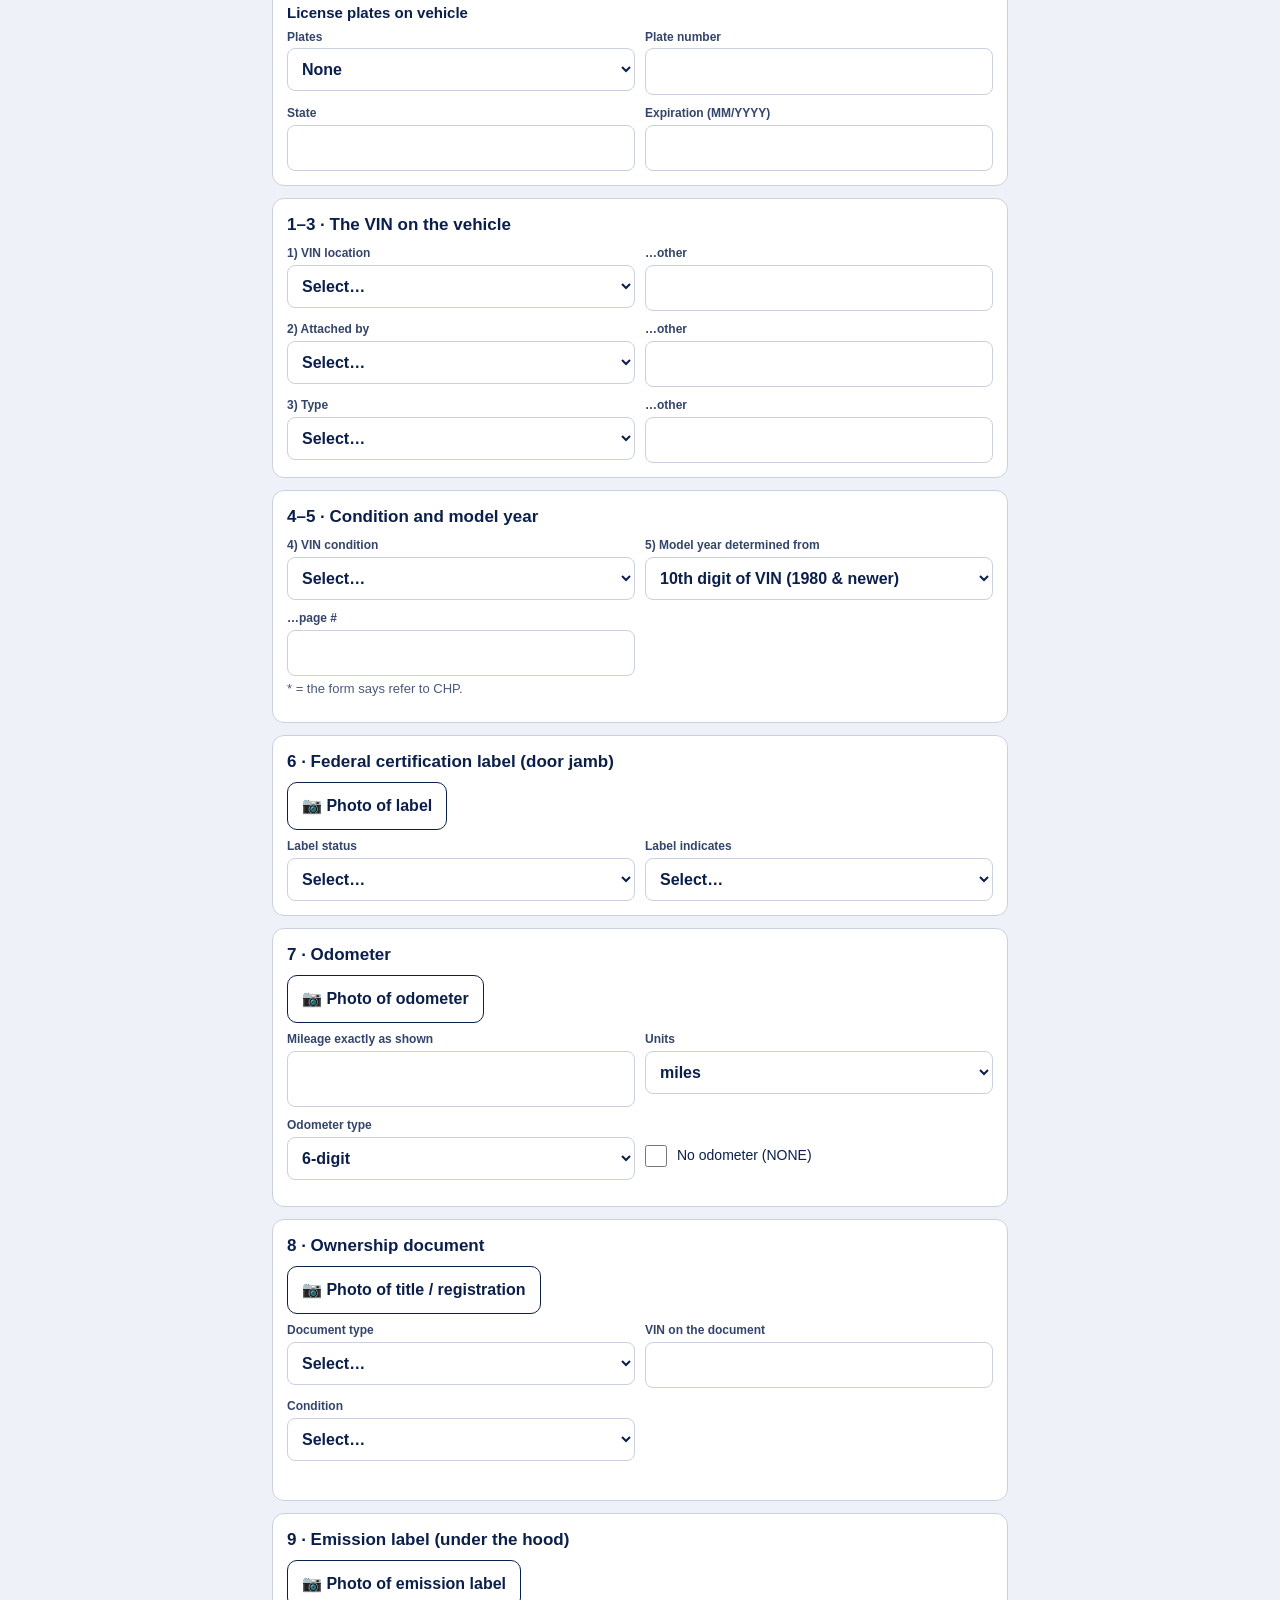
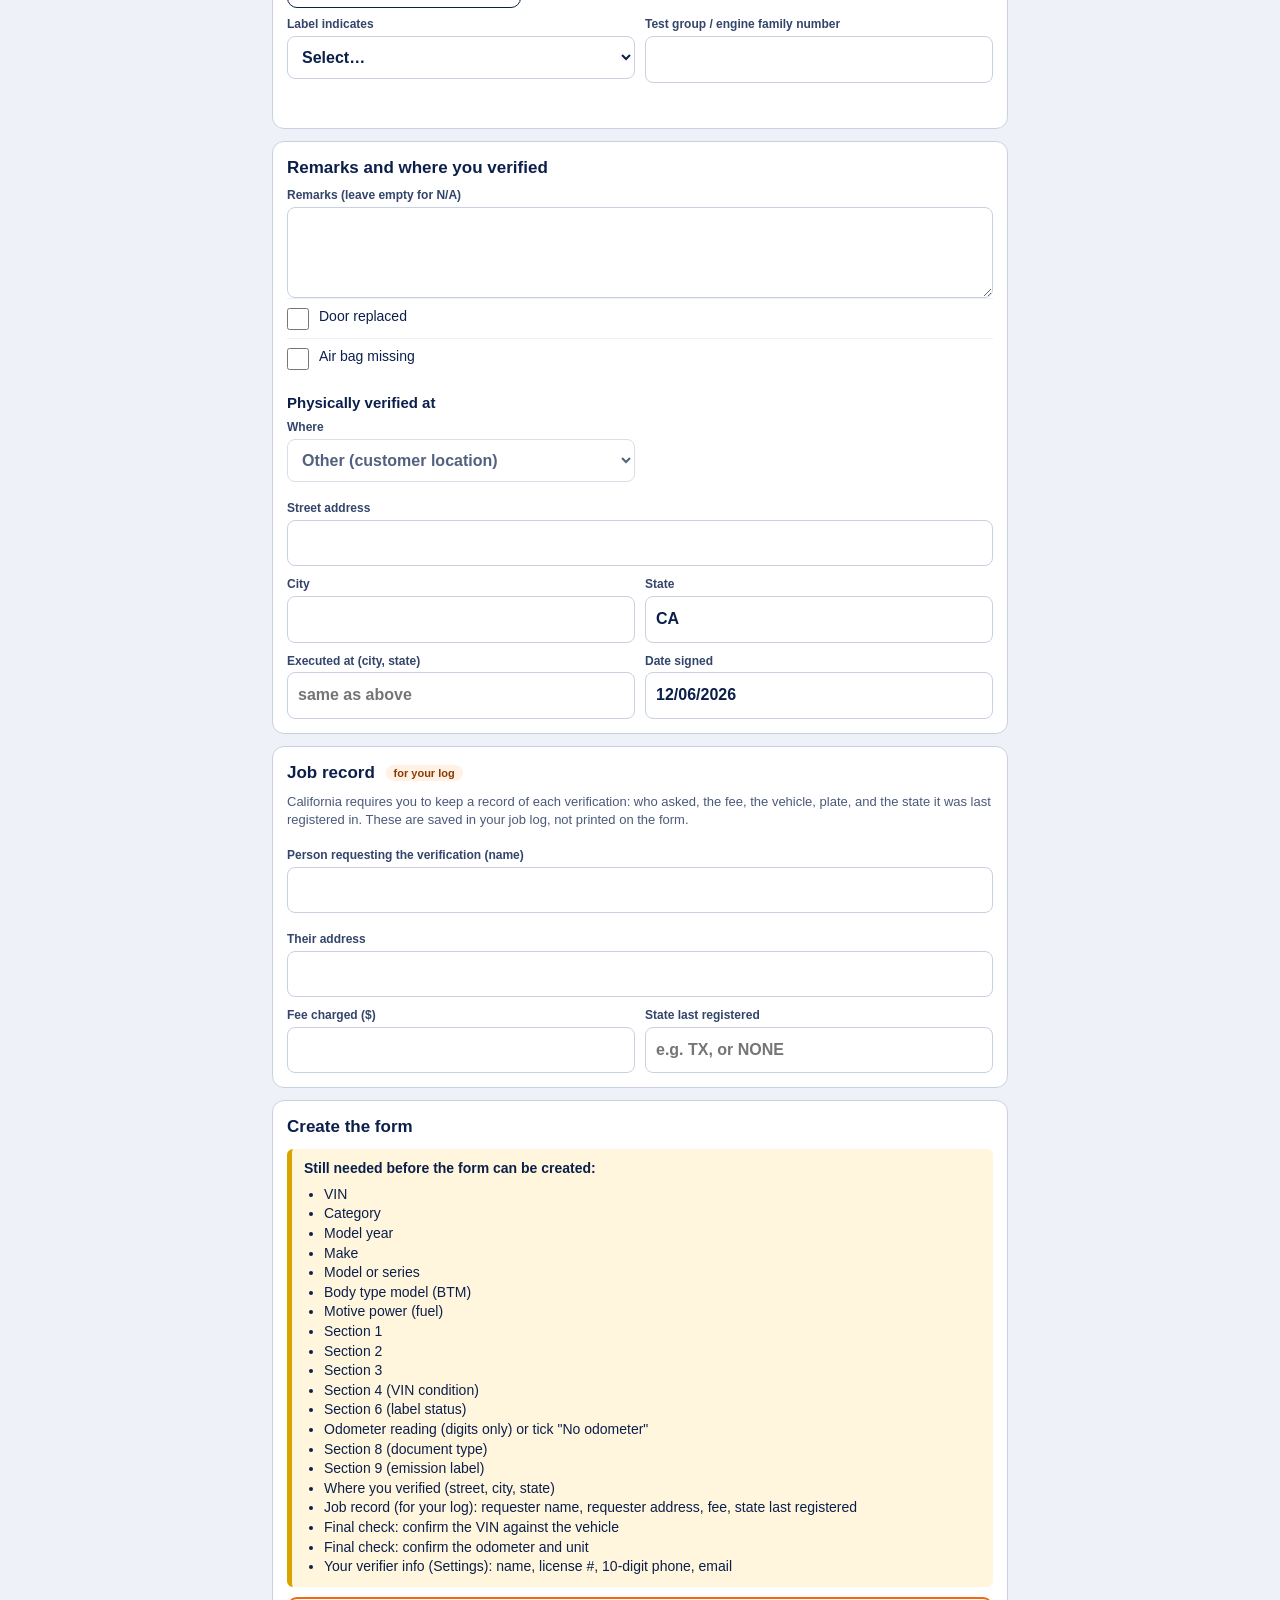
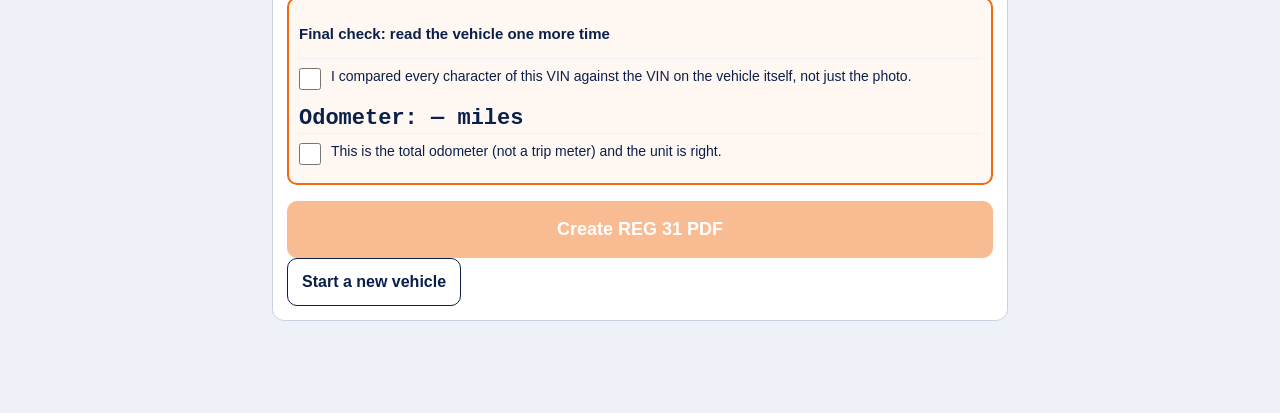
==== commit 3bde3cc8: "REG 31 assistant: job record fields, backup file, final VIN/odometer check Co-Authored-By: Claude So" ====
--- a/reg31/index.html
+++ b/reg31/index.html
@@ -42,8 +42,10 @@
 <!-- Job log -->
 <section id="logCard" class="card hidden">
   <h2>Job log <span class="tag">this phone only</span></h2>
+  <div id="backupMsg" class="note"></div>
   <div id="logList" class="loglist"></div>
   <div class="row">
+    <button type="button" id="logBackup" class="primary">Save backup file</button>
     <button type="button" id="logCsv" class="ghost">Download CSV</button>
     <button type="button" id="logClear" class="ghost danger">Clear log</button>
   </div>
@@ -363,11 +365,29 @@
   </div>
 </section>
 
+<section class="card" id="jobCard">
+  <h2>Job record <span class="tag">for your log</span></h2>
+  <p class="note">California requires you to keep a record of each verification: who asked, the fee, the vehicle, plate, and the state it was last registered in. These are saved in your job log, not printed on the form.</p>
+  <div class="grid">
+    <label class="full">Person requesting the verification (name)<input id="req_name" autocomplete="off"></label>
+    <label class="full">Their address<input id="req_addr" autocomplete="off"></label>
+    <label>Fee charged ($)<input id="fee" inputmode="decimal" autocomplete="off"></label>
+    <label>State last registered<input id="lastreg" maxlength="12" autocapitalize="characters" autocomplete="off" placeholder="e.g. TX, or NONE"></label>
+  </div>
+</section>
+
 <section class="card" id="resultCard">
   <h2>Create the form</h2>
   <div id="stopBox" class="stop hidden"></div>
   <div id="missBox" class="miss hidden"></div>
   <div id="warnBox" class="warn hidden"></div>
+  <div id="finalCheck" class="finalcheck">
+    <h3>Final check: read the vehicle one more time</h3>
+    <div class="finalRow"><img id="finalThumb" class="thumb big hidden" alt=""><div id="vinBig" class="vinbig"></div></div>
+    <label class="chk"><input type="checkbox" id="cf_vin"> I compared every character of this VIN against the VIN on the vehicle itself, not just the photo.</label>
+    <div id="odoBig" class="odobig"></div>
+    <label class="chk"><input type="checkbox" id="cf_odo"> This is the total odometer (not a trip meter) and the unit is right.</label>
+  </div>
   <button type="button" id="make_pdf" class="primary big">Create REG 31 PDF</button>
   <button type="button" id="make_dnp" class="ghost danger hidden">Create anyway, marked DO NOT PROCESS – REFER TO CHP</button>
   <div id="pdfOut" class="hidden">
--- a/reg31/style.css
+++ b/reg31/style.css
@@ -53,3 +53,10 @@
 .modal-in{background:#fff;border-radius:12px;padding:10px;max-width:800px}
 #cropCv{width:100%;touch-action:none;border-radius:6px;display:block}
 .boxbtn{padding:8px 10px;font-size:14px}
+.finalcheck{border:2px solid var(--orange);border-radius:10px;padding:10px;margin:10px 0;background:#FFF8F2}
+.thumb.big{height:84px}
+.vinbig{display:flex;flex-wrap:wrap;gap:2px;font:700 20px ui-monospace,Menlo,monospace}
+.vinbig span{display:inline-block;text-align:center;min-width:1.15em}
+.vinbig span i{display:block;font:500 9px sans-serif;color:#6B7A99}
+.odobig{font:700 22px ui-monospace,Menlo,monospace;margin:8px 0 2px}
+.finalRow{display:flex;gap:10px;align-items:center;margin-bottom:8px;flex-wrap:wrap}
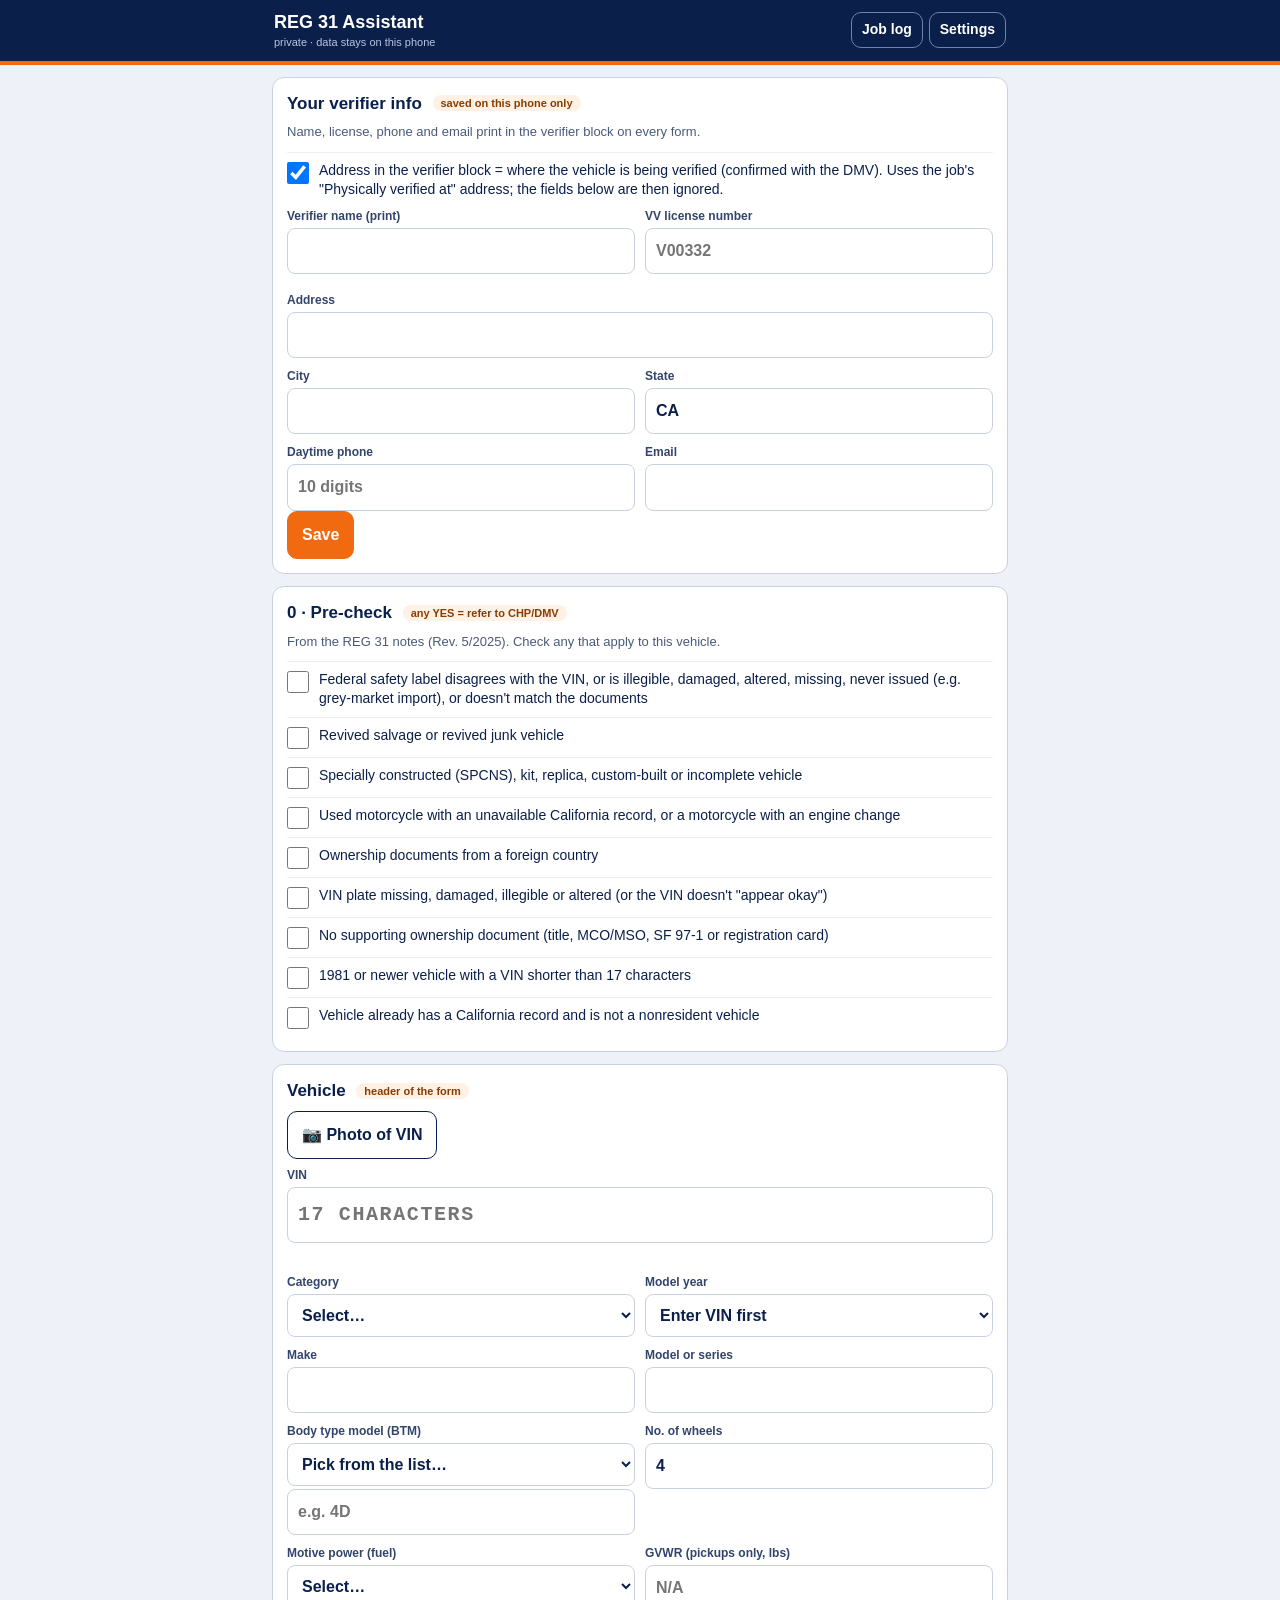
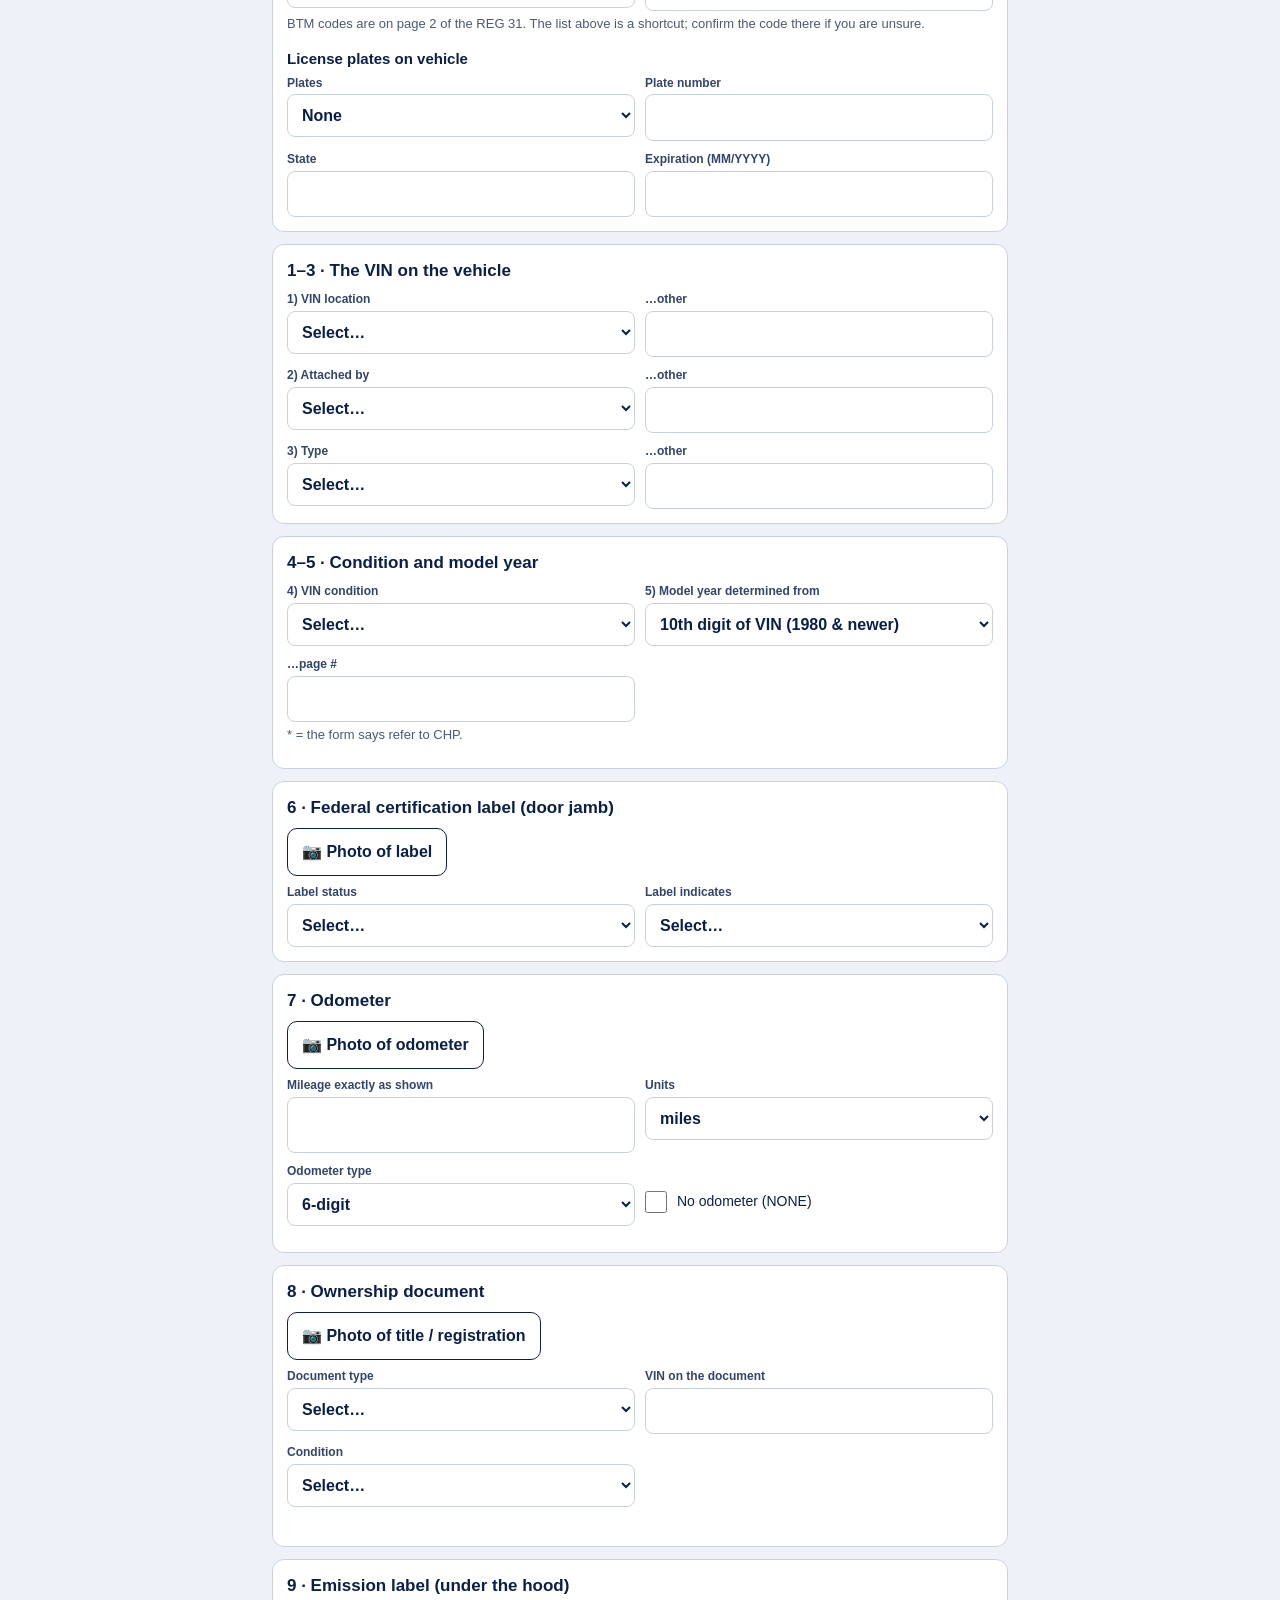
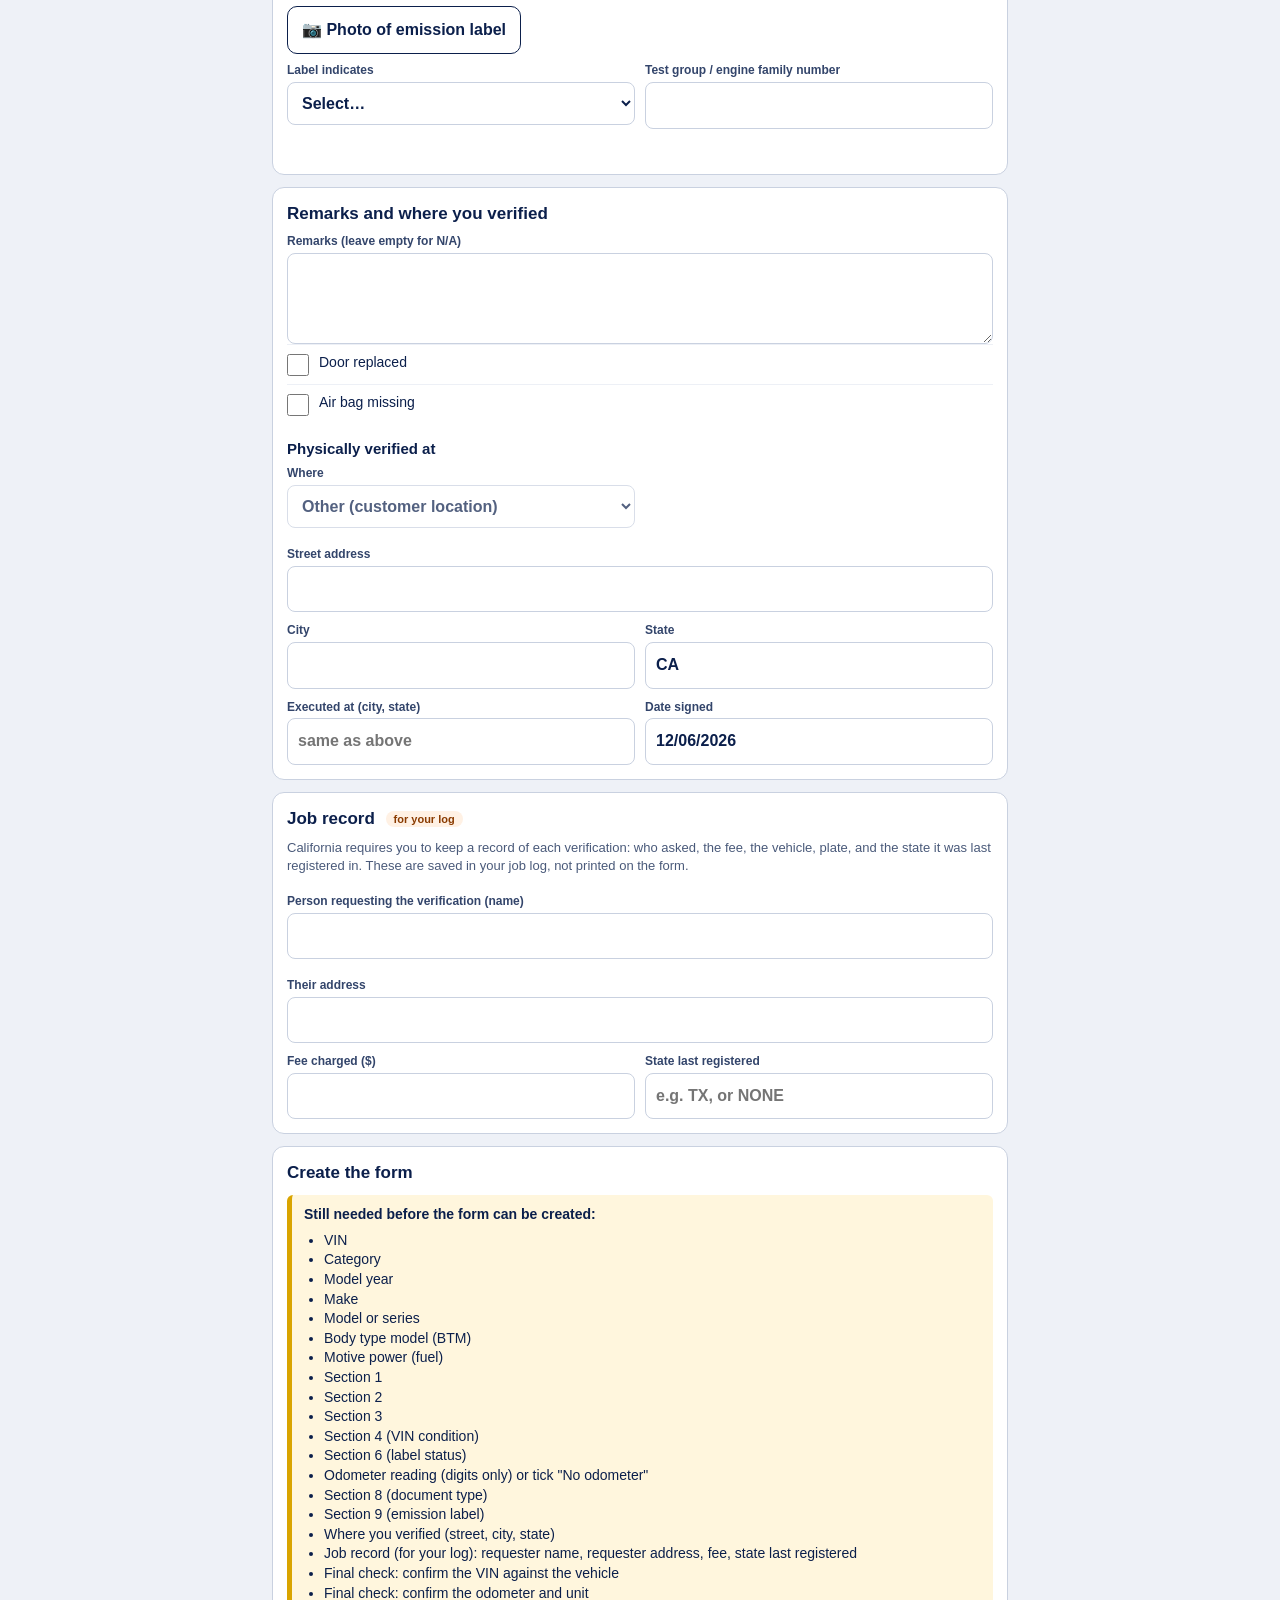
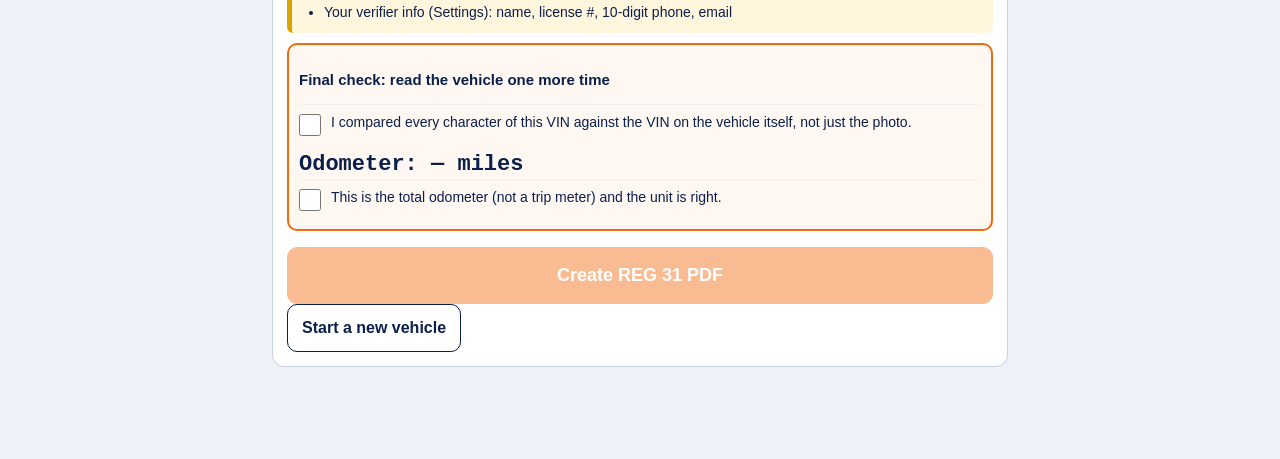
==== commit 3fcafc16: "REG 31 assistant: BTM code dropdown Co-Authored-By: Claude Sonnet 5.5 <noreply@anthropic.com> Claude" ====
--- a/reg31/index.html
+++ b/reg31/index.html
@@ -93,7 +93,7 @@
     <label>Model year <select id="year"><option value="">Enter VIN first</option></select></label>
     <label>Make<input id="make" autocomplete="off"></label>
     <label>Model or series<input id="model" autocomplete="off"></label>
-    <label>Body type model (BTM)<input id="btm" list="btmList" autocapitalize="characters" autocomplete="off" maxlength="12" placeholder="e.g. 4D"></label>
+    <label>Body type model (BTM)<select id="btmSel"><option value="">Pick from the list…</option></select><input id="btm" list="btmList" autocapitalize="characters" autocomplete="off" maxlength="12" placeholder="e.g. 4D"></label>
     <label>No. of wheels<input id="wheels" inputmode="numeric" value="4"></label>
     <label>Motive power (fuel)
       <select id="motive">
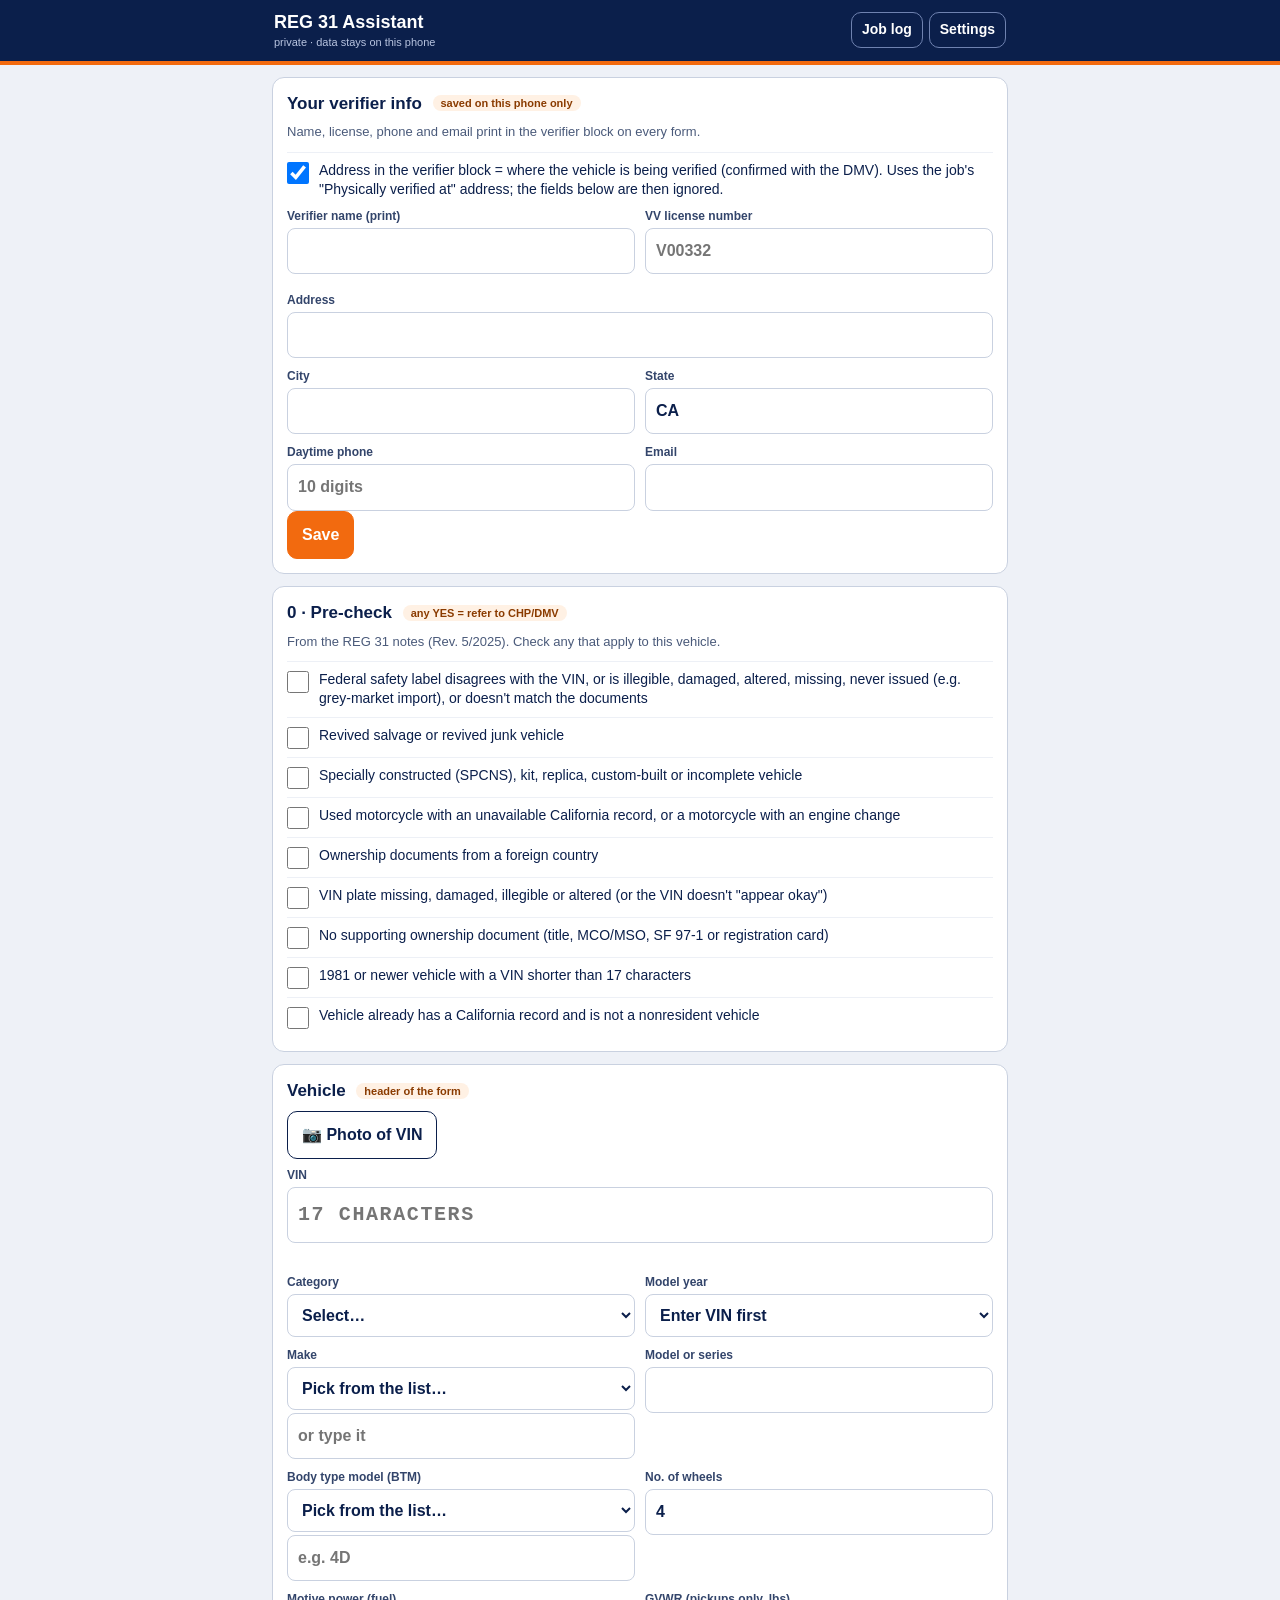
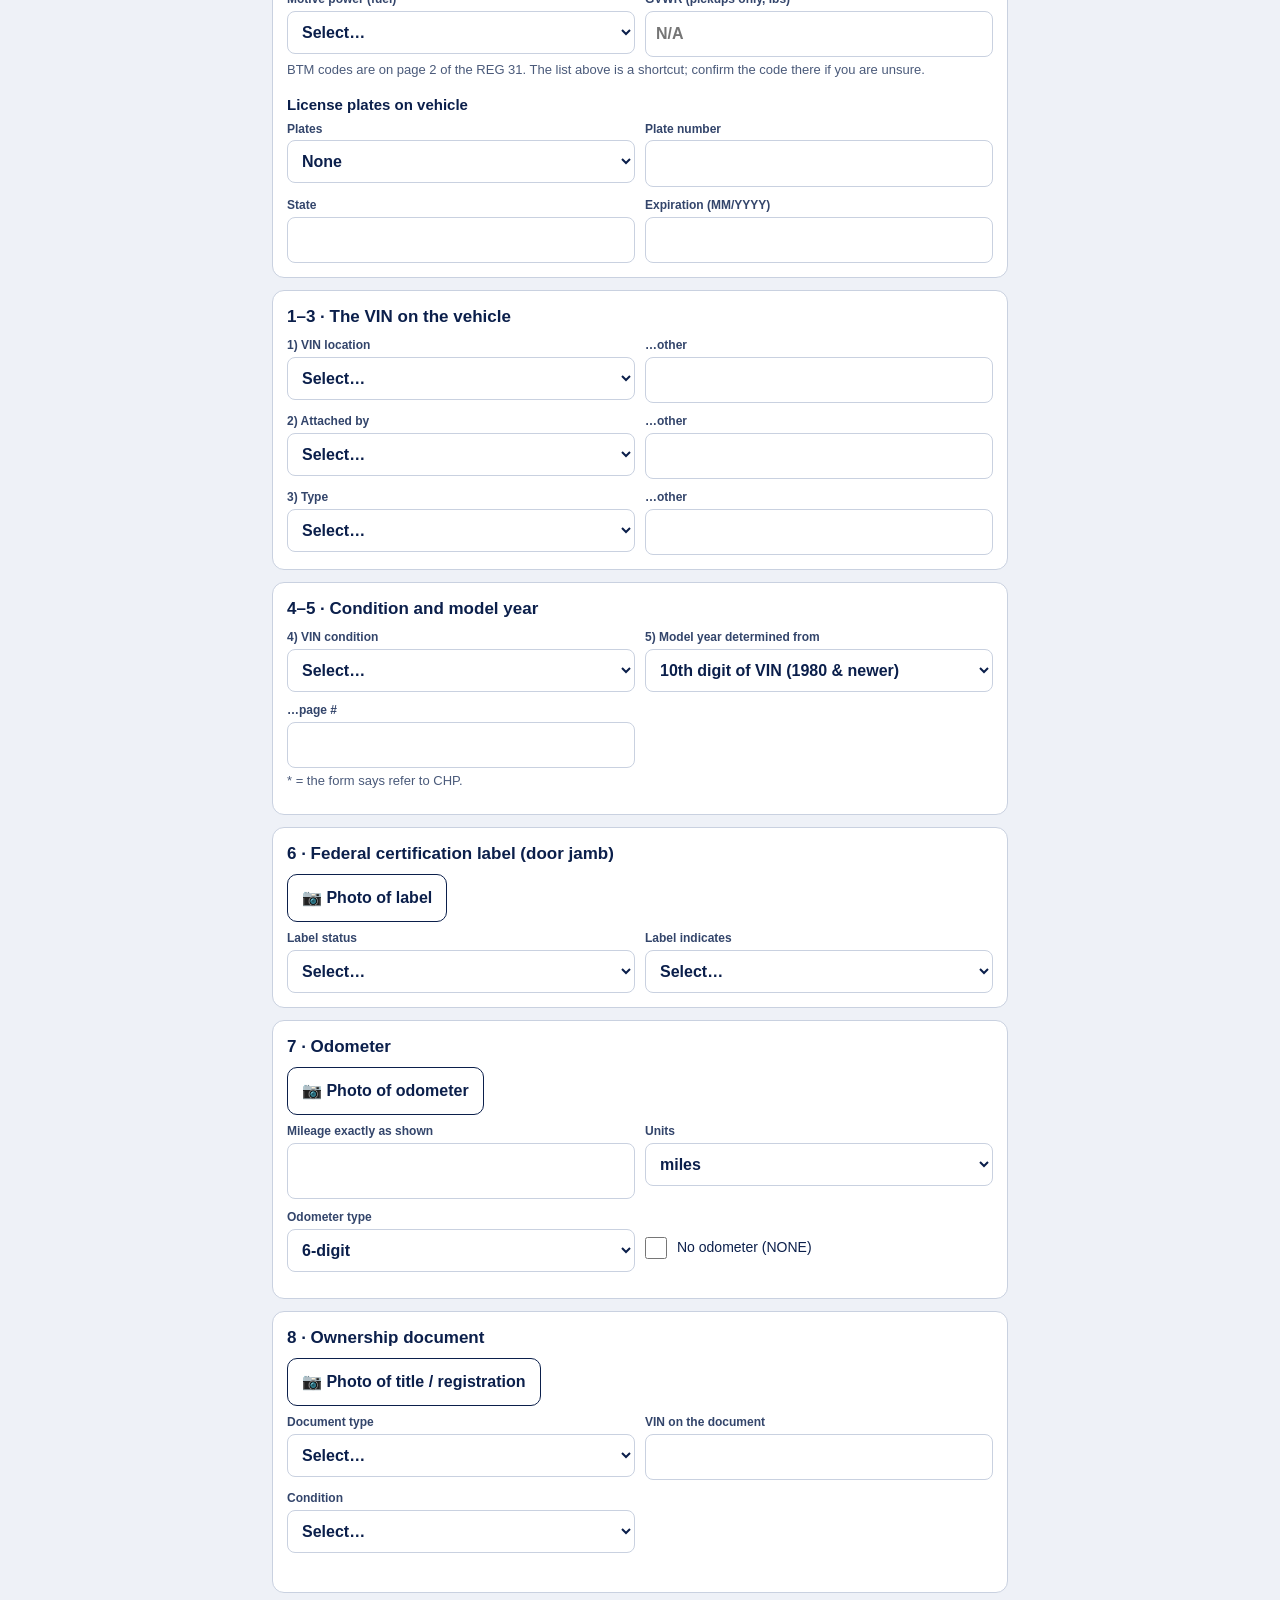
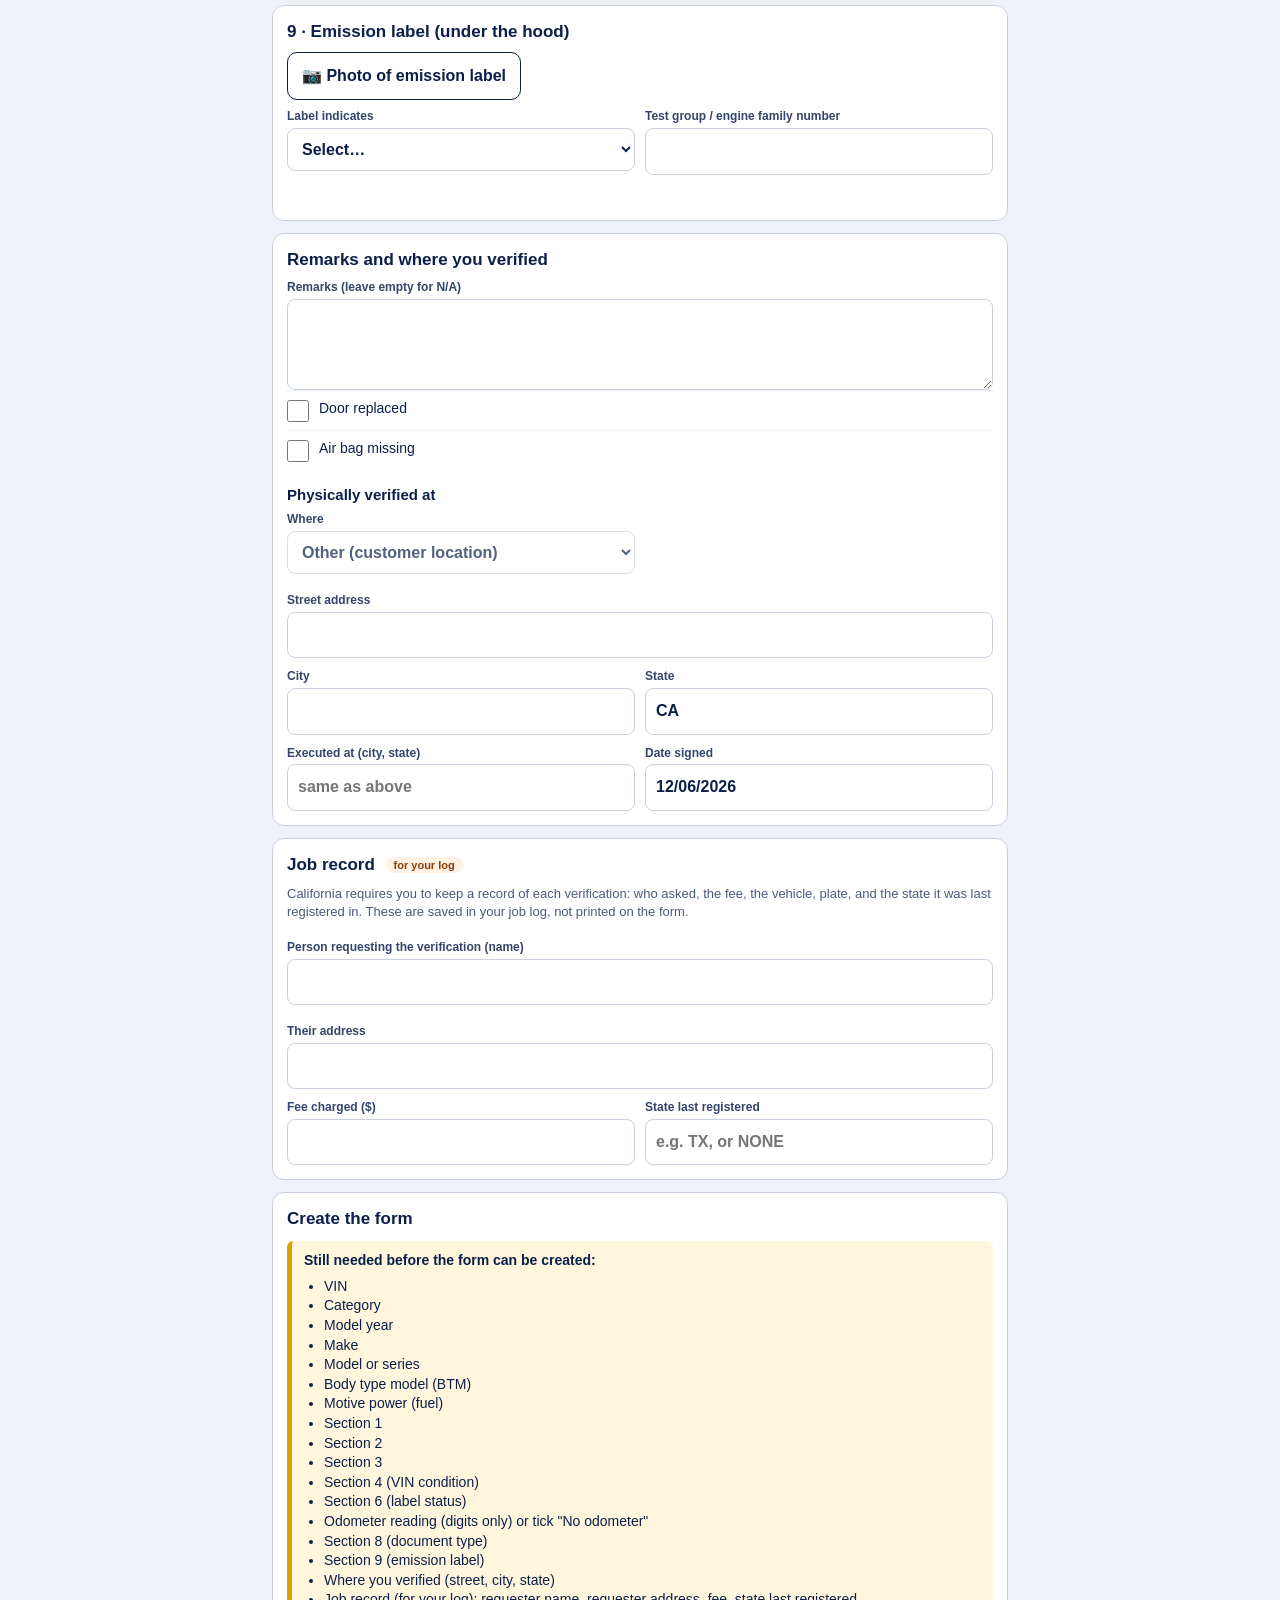
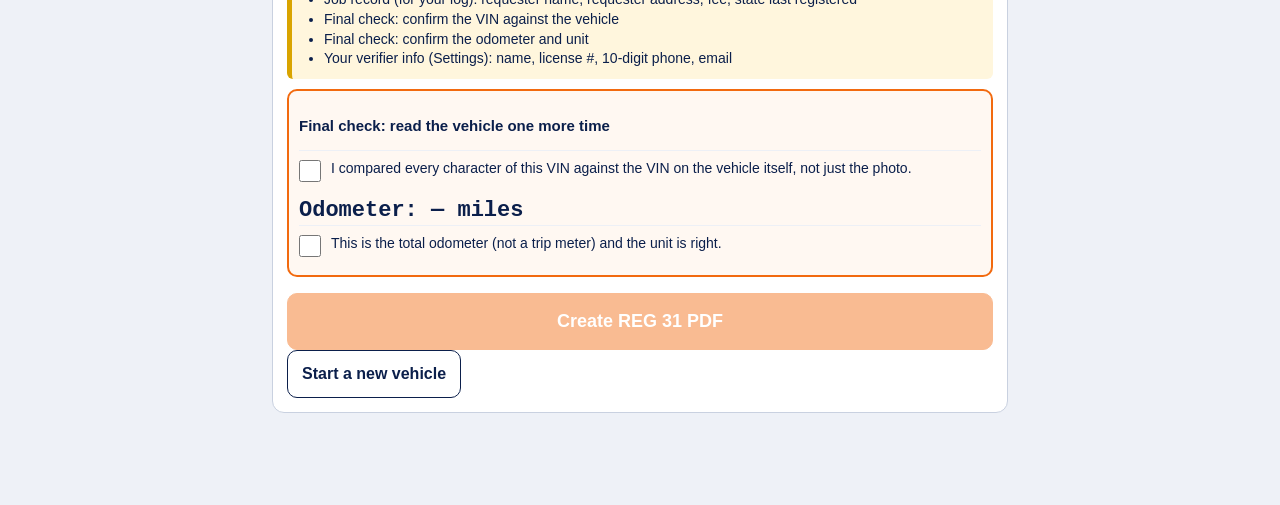
==== commit 758e3305: "REG 31 assistant: make dropdown with auto-fill from VIN prefix Co-Authored-By: Claude Sonnet 5.5 <no" ====
--- a/reg31/index.html
+++ b/reg31/index.html
@@ -91,7 +91,7 @@
       </select>
     </label>
     <label>Model year <select id="year"><option value="">Enter VIN first</option></select></label>
-    <label>Make<input id="make" autocomplete="off"></label>
+    <label>Make<select id="makeSel"><option value="">Pick from the list…</option></select><input id="make" autocomplete="off" autocapitalize="characters" placeholder="or type it"></label>
     <label>Model or series<input id="model" autocomplete="off"></label>
     <label>Body type model (BTM)<select id="btmSel"><option value="">Pick from the list…</option></select><input id="btm" list="btmList" autocapitalize="characters" autocomplete="off" maxlength="12" placeholder="e.g. 4D"></label>
     <label>No. of wheels<input id="wheels" inputmode="numeric" value="4"></label>
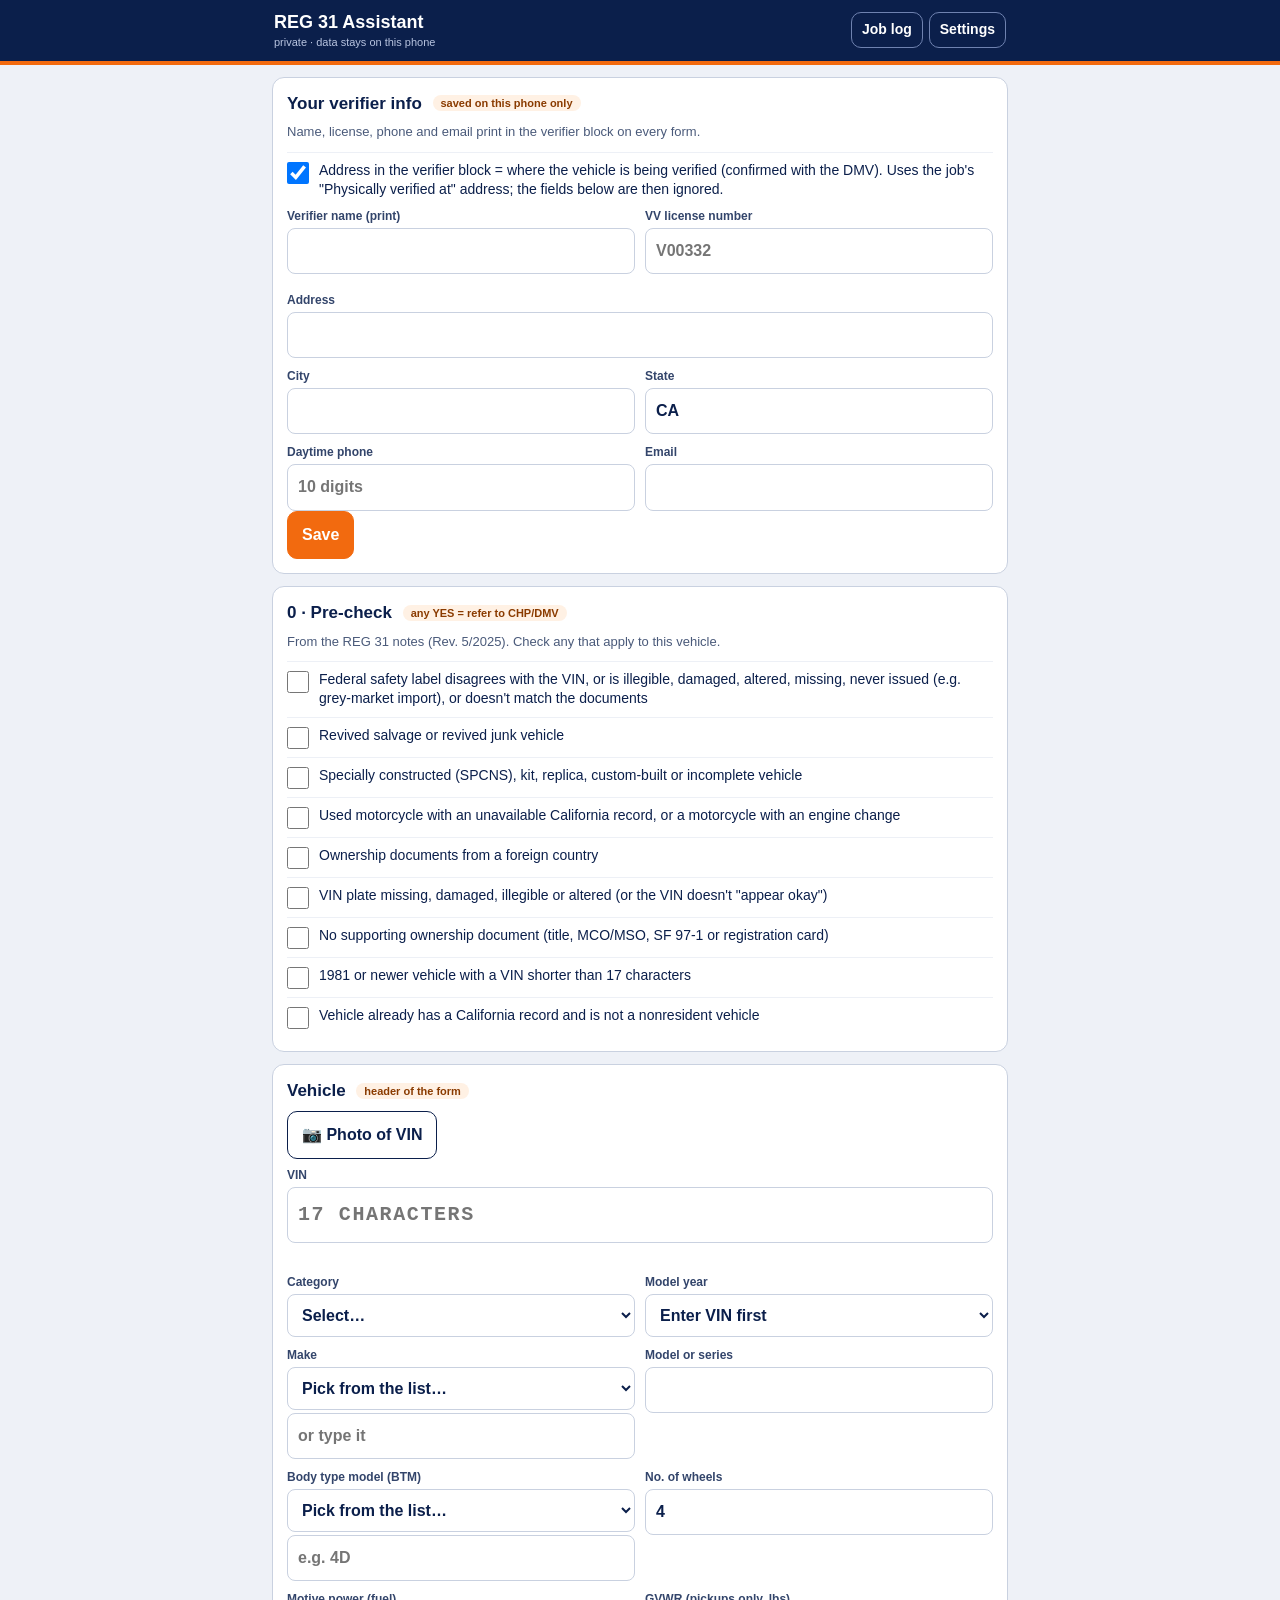
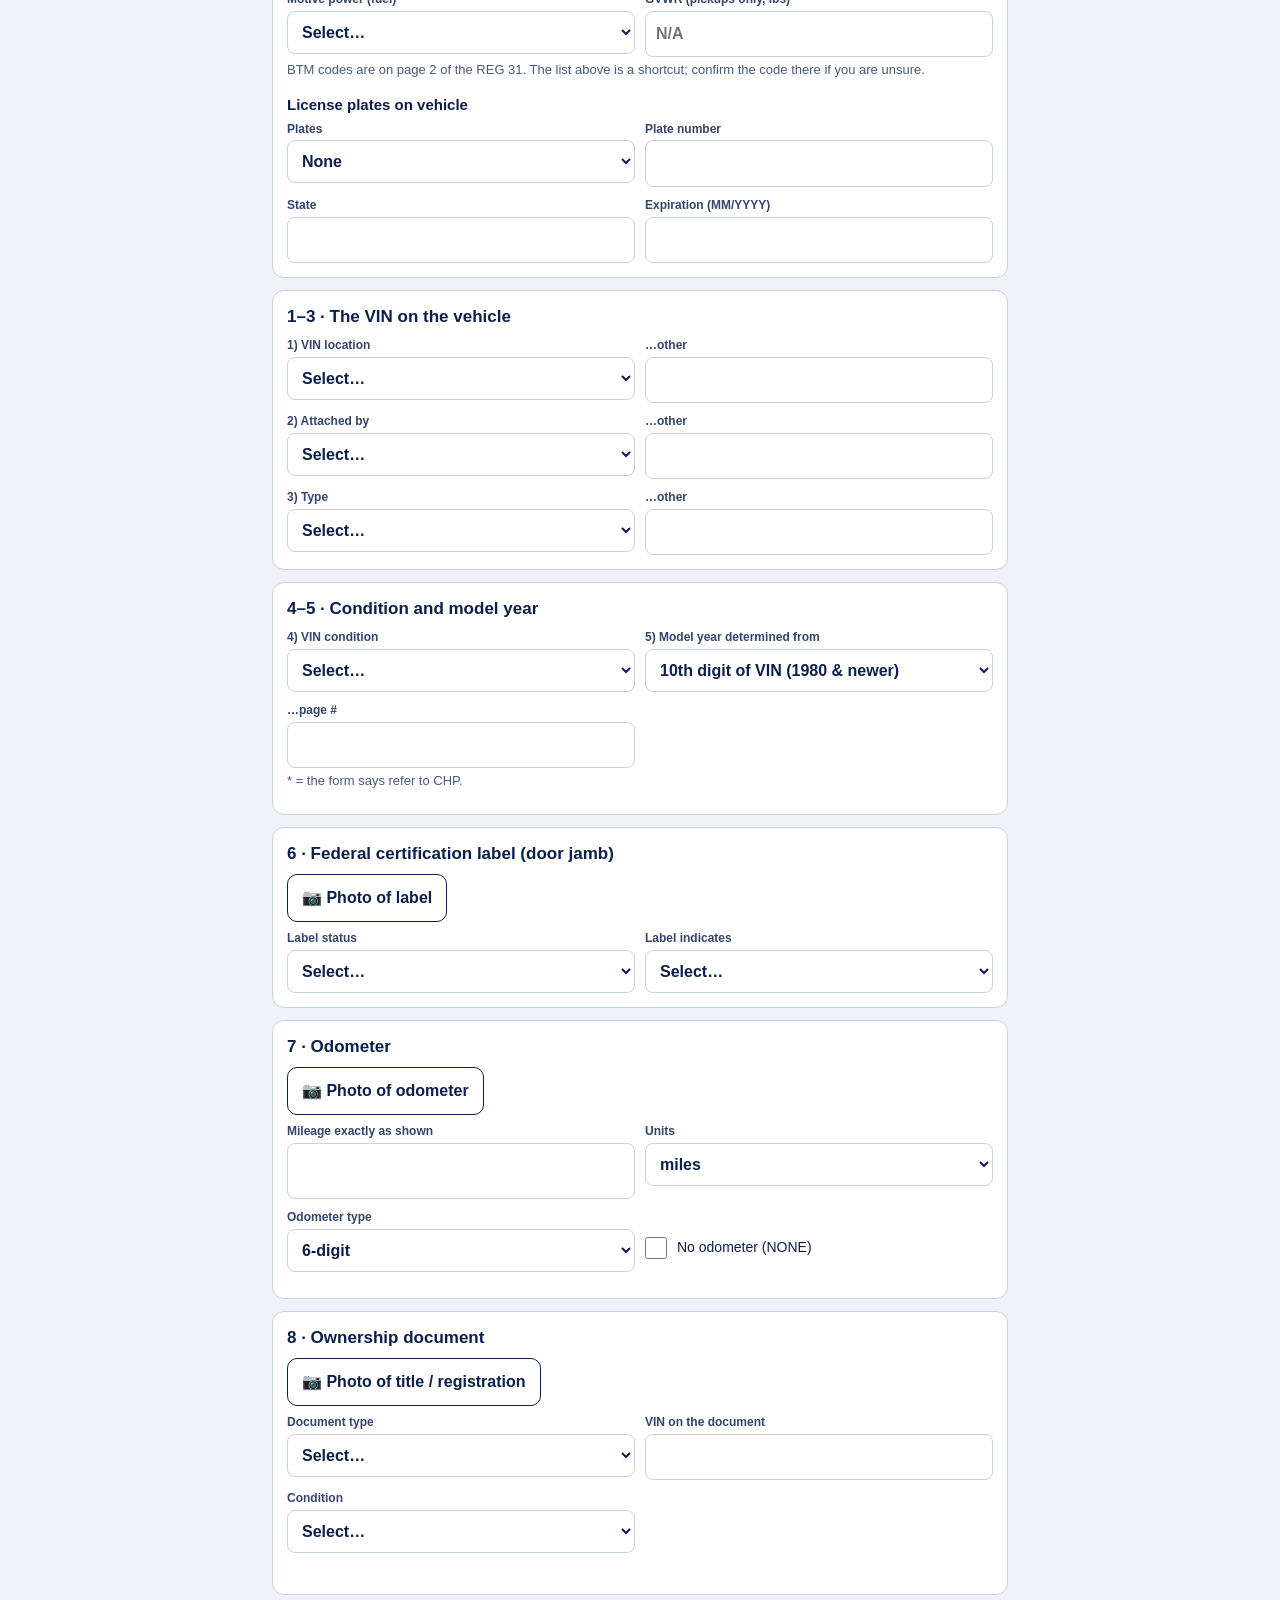
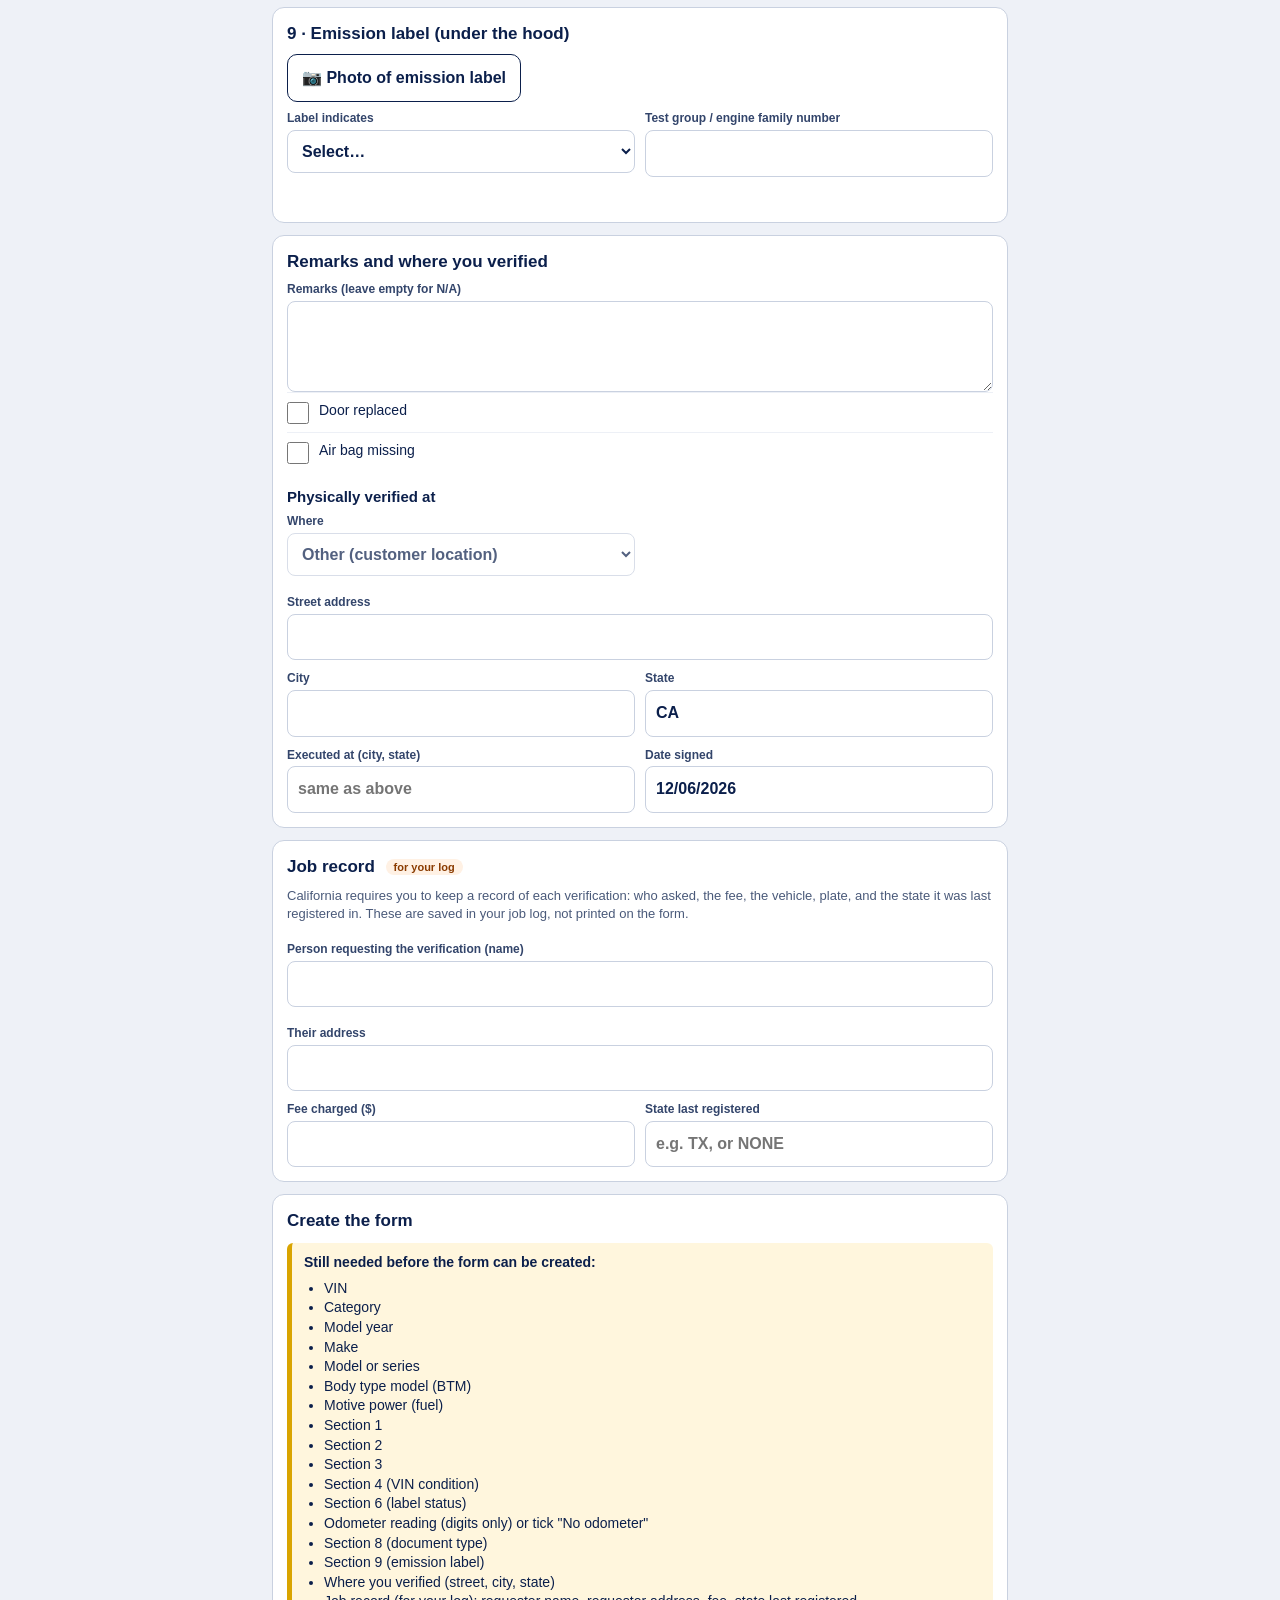
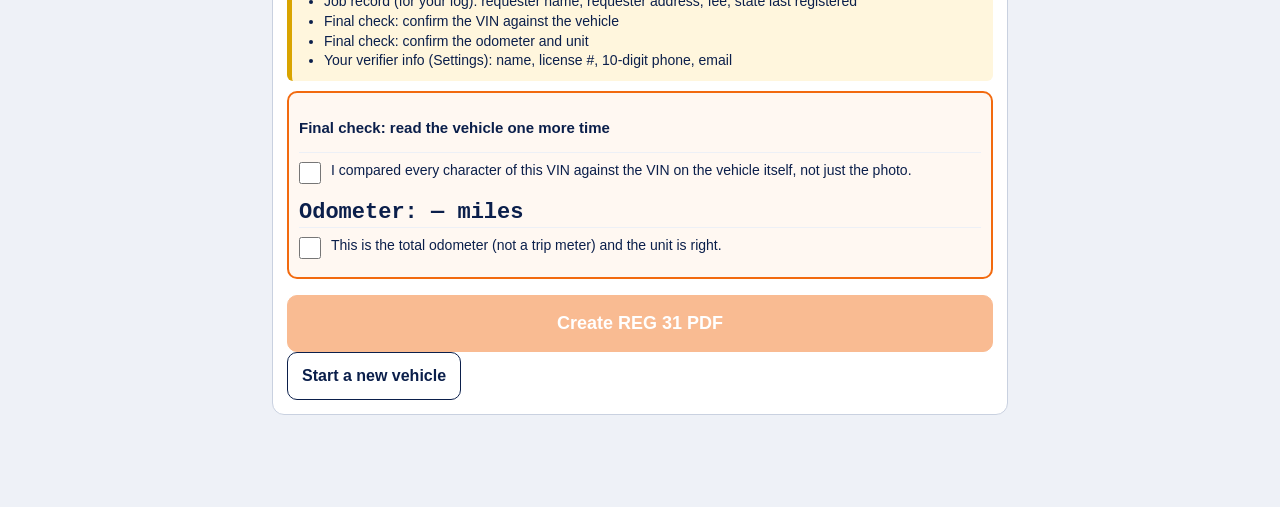
==== commit 3bc7ce2a: "REG 31 tool: compare ownership document with the vehicle (year, make, model, plate); find VIN in pag" ====
--- a/reg31/index.html
+++ b/reg31/index.html
@@ -315,6 +315,7 @@
     </label>
   </div>
   <div id="docStatus" class="status"></div>
+  <div id="docCompare" class="docCompare"></div>
 </section>
 
 <!-- Section 9 -->
--- a/reg31/style.css
+++ b/reg31/style.css
@@ -60,3 +60,5 @@
 .vinbig span i{display:block;font:500 9px sans-serif;color:#6B7A99}
 .odobig{font:700 22px ui-monospace,Menlo,monospace;margin:8px 0 2px}
 .finalRow{display:flex;gap:10px;align-items:center;margin-bottom:8px;flex-wrap:wrap}
+
+.docCompare{margin:8px 0;font-size:13px}.docCompare.dim{color:var(--steel,#667)}.docCompare .dc{margin:3px 0}.docCompare .dc.ok{color:var(--green)}.docCompare .dc.bad{color:var(--red);font-weight:600}.docCompare .dc.unsure{color:var(--amber)}
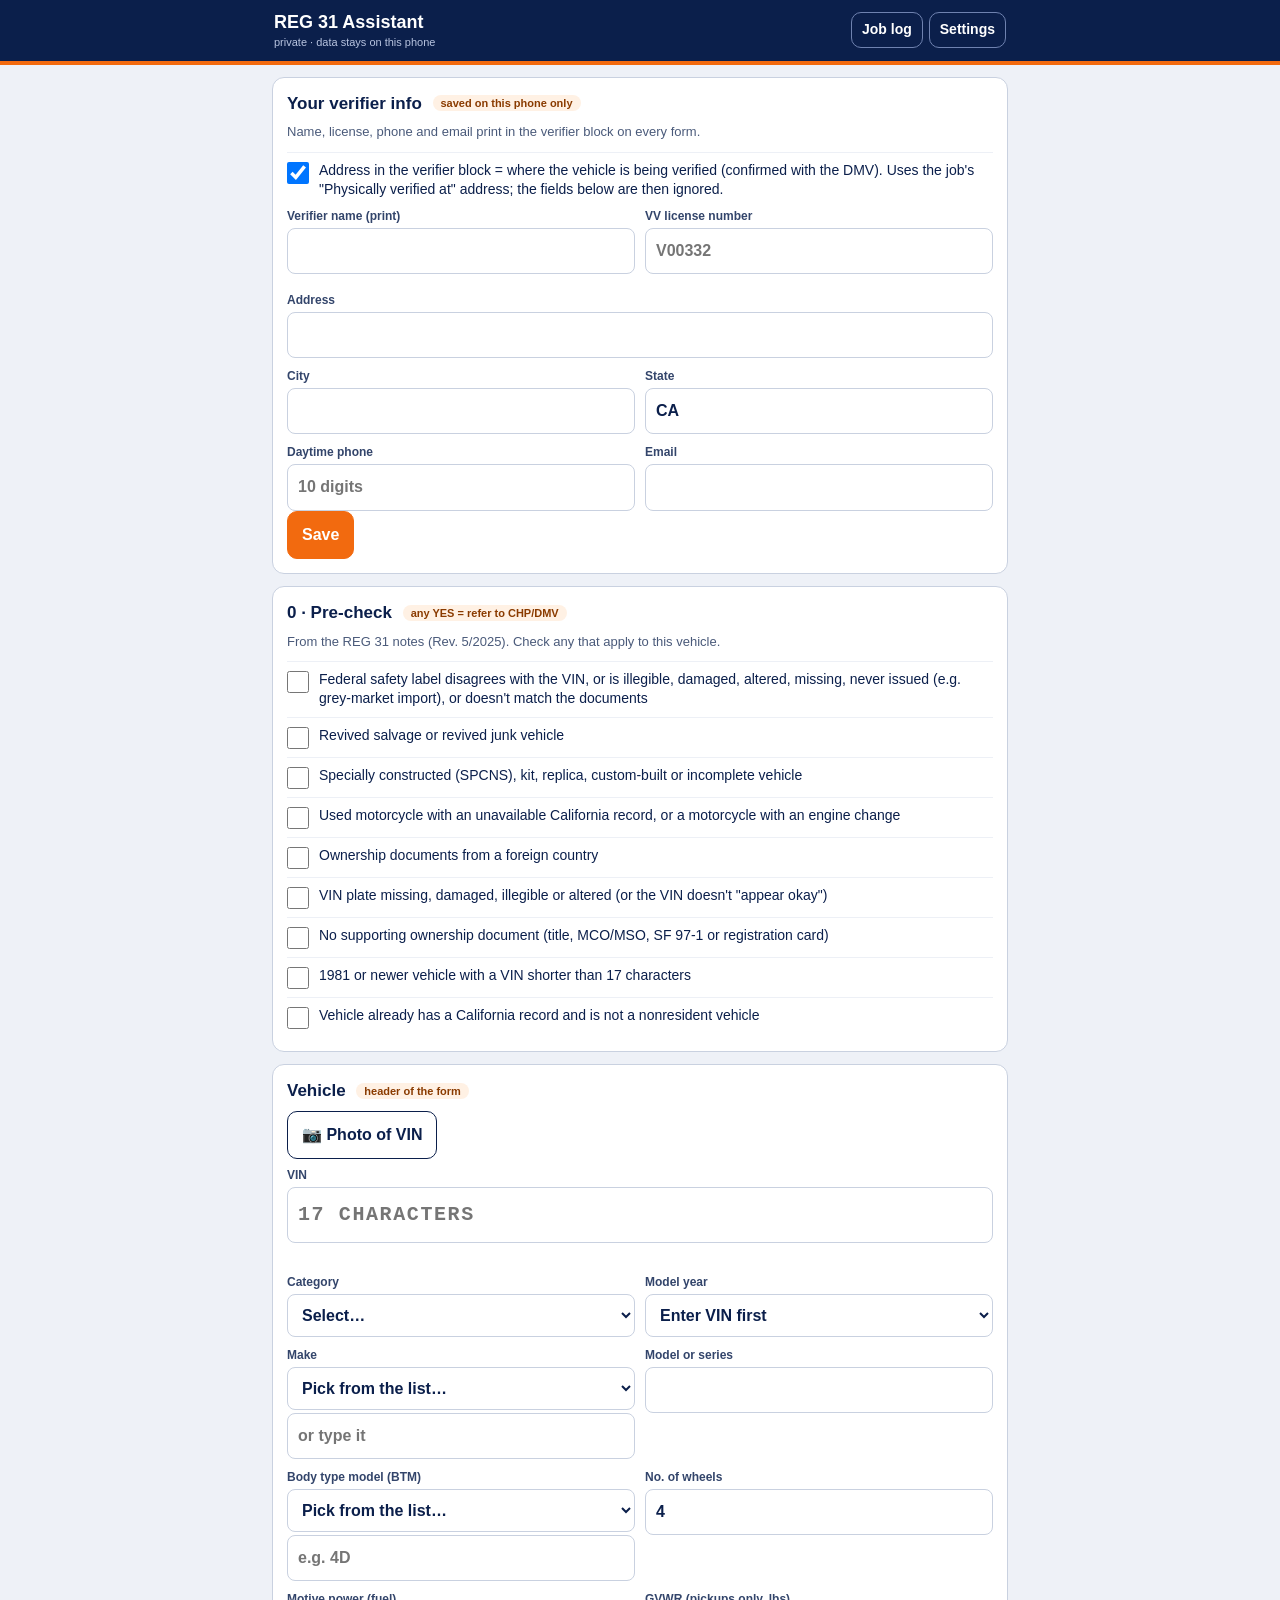
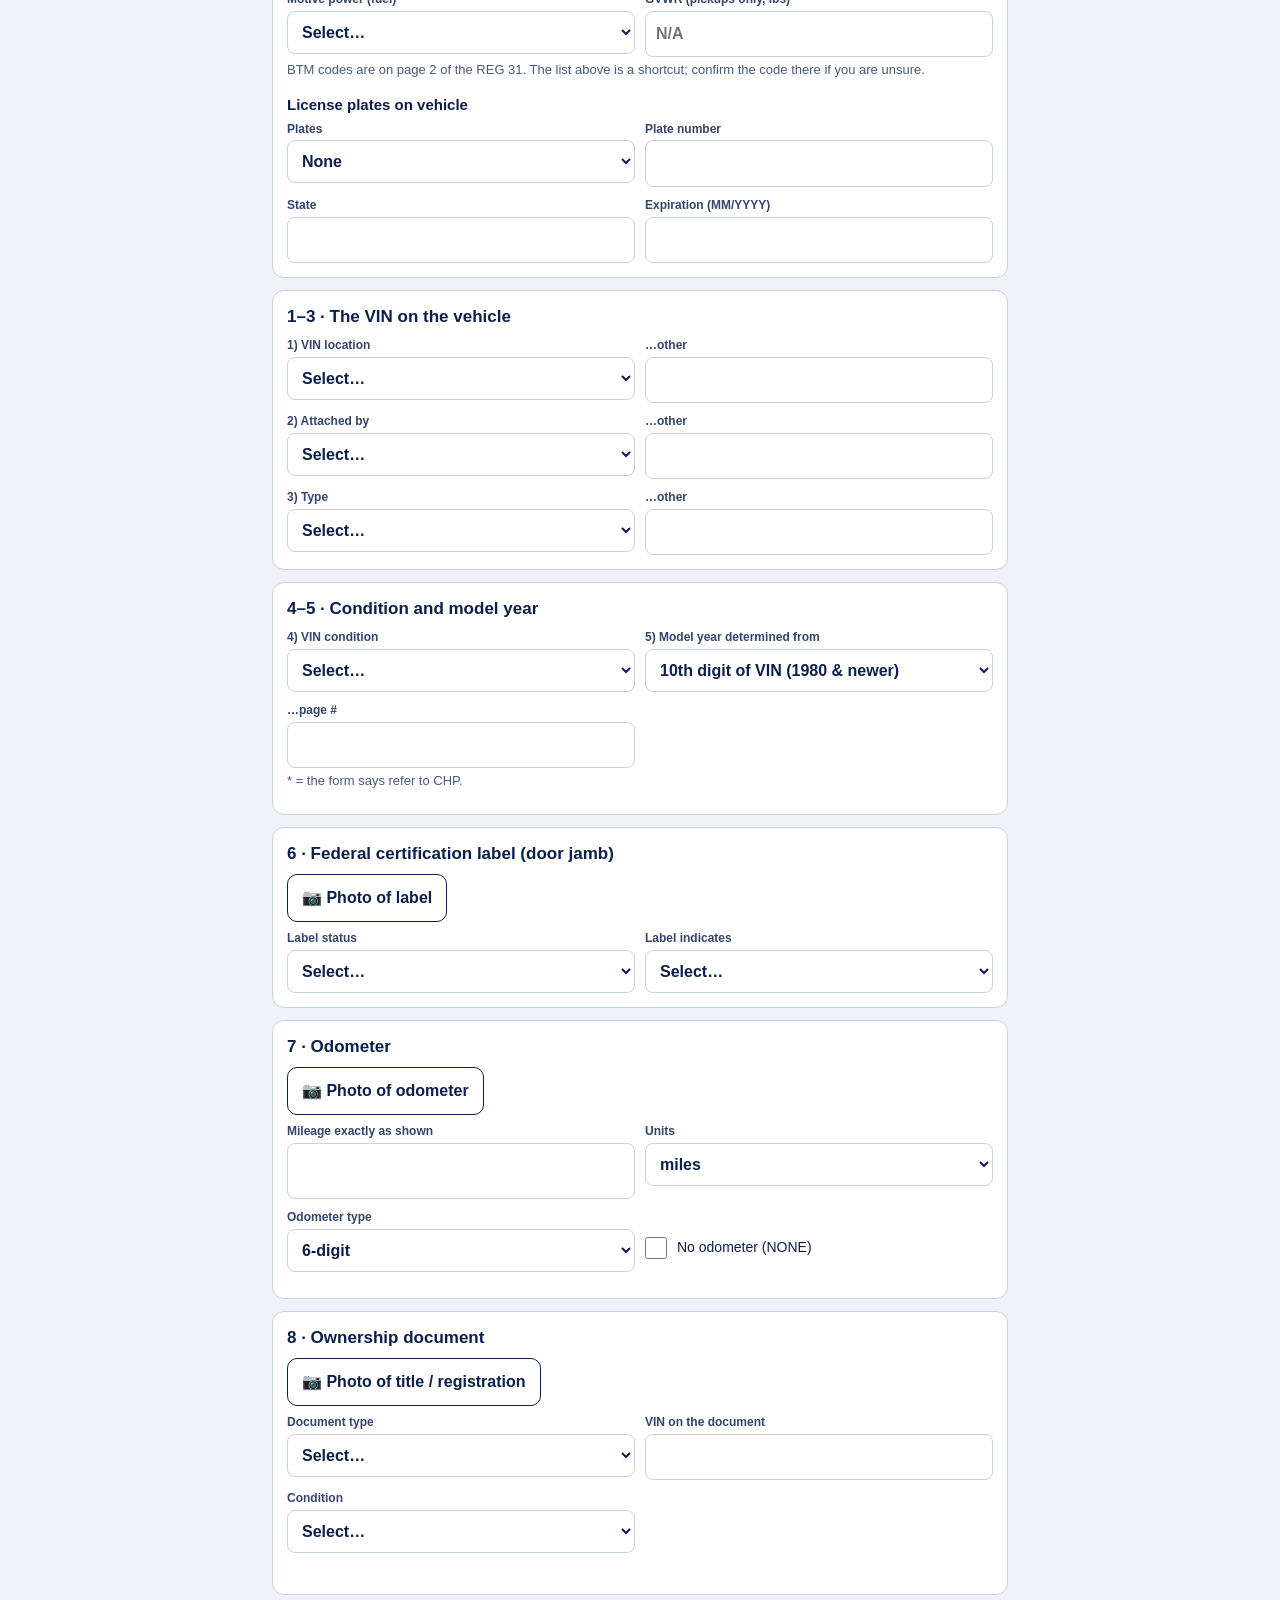
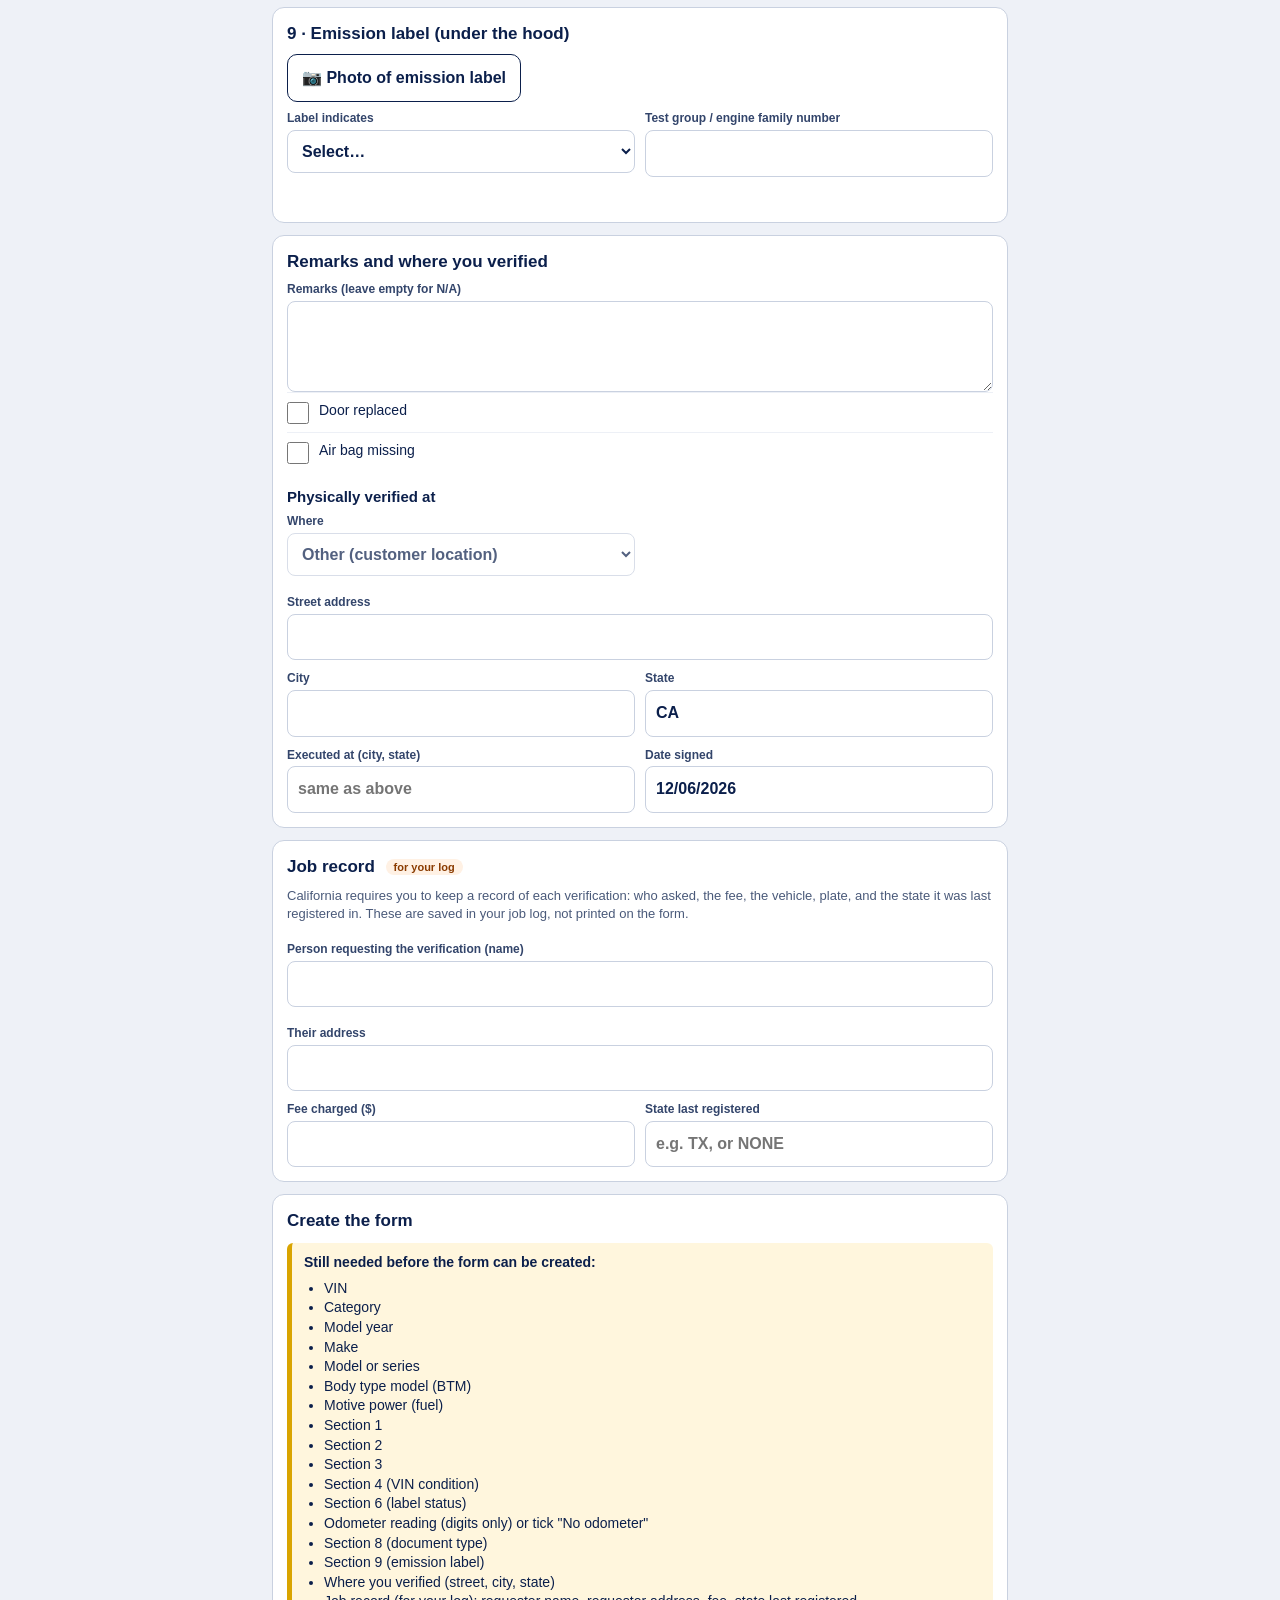
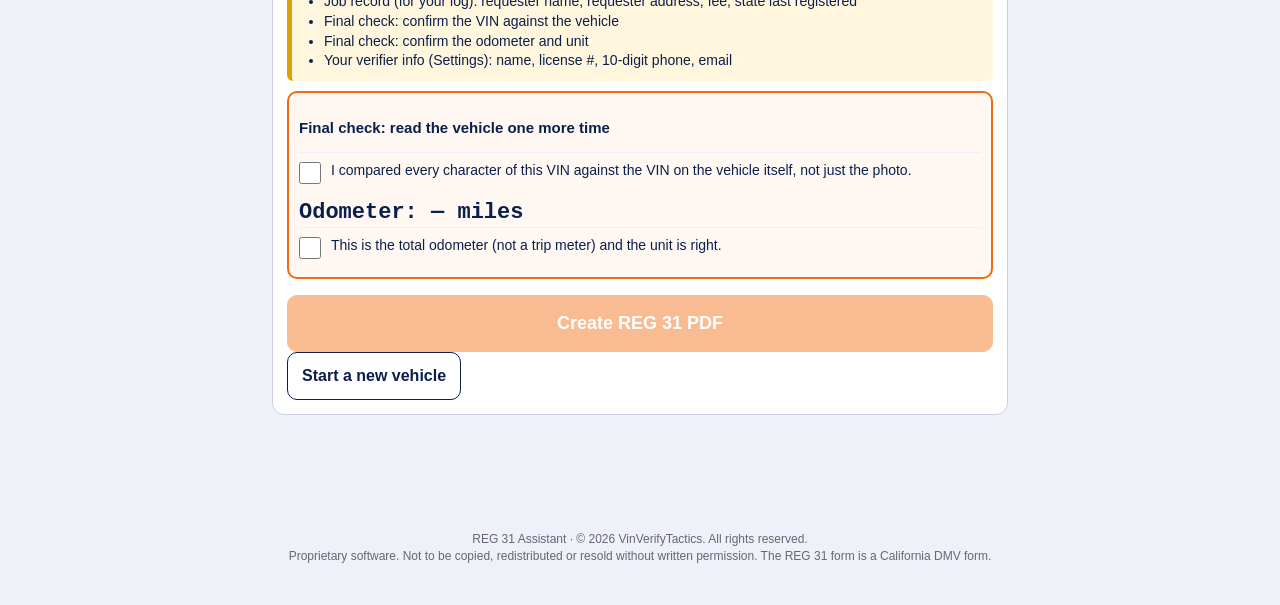
==== commit 60a7d03e: "Add copyright notices to site pages and REG 31 tool Co-Authored-By: Claude Sonnet 5.5 <noreply@anthr" ====
--- a/reg31/index.html
+++ b/reg31/index.html
@@ -1,4 +1,5 @@
 <!DOCTYPE html>
+<!-- REG 31 Assistant. Copyright (c) 2026 VinVerifyTactics. All rights reserved. Proprietary; no copying or redistribution without written permission. -->
 <html lang="en">
 <head>
 <meta charset="UTF-8">
@@ -410,6 +411,11 @@
 </div>
 
 
+<footer class="legal" style="text-align:center;font-size:12px;color:#667;margin:24px 0 40px;padding:0 16px">
+  <div>REG 31 Assistant · © 2026 VinVerifyTactics. All rights reserved.</div>
+  <div>Proprietary software. Not to be copied, redistributed or resold without written permission. The REG 31 form is a California DMV form.</div>
+</footer>
+
 <script src="vendor/pdf-lib.min.js"></script>
 <script src="vendor/pdf.min.js"></script>
 <script src="reader.js"></script>
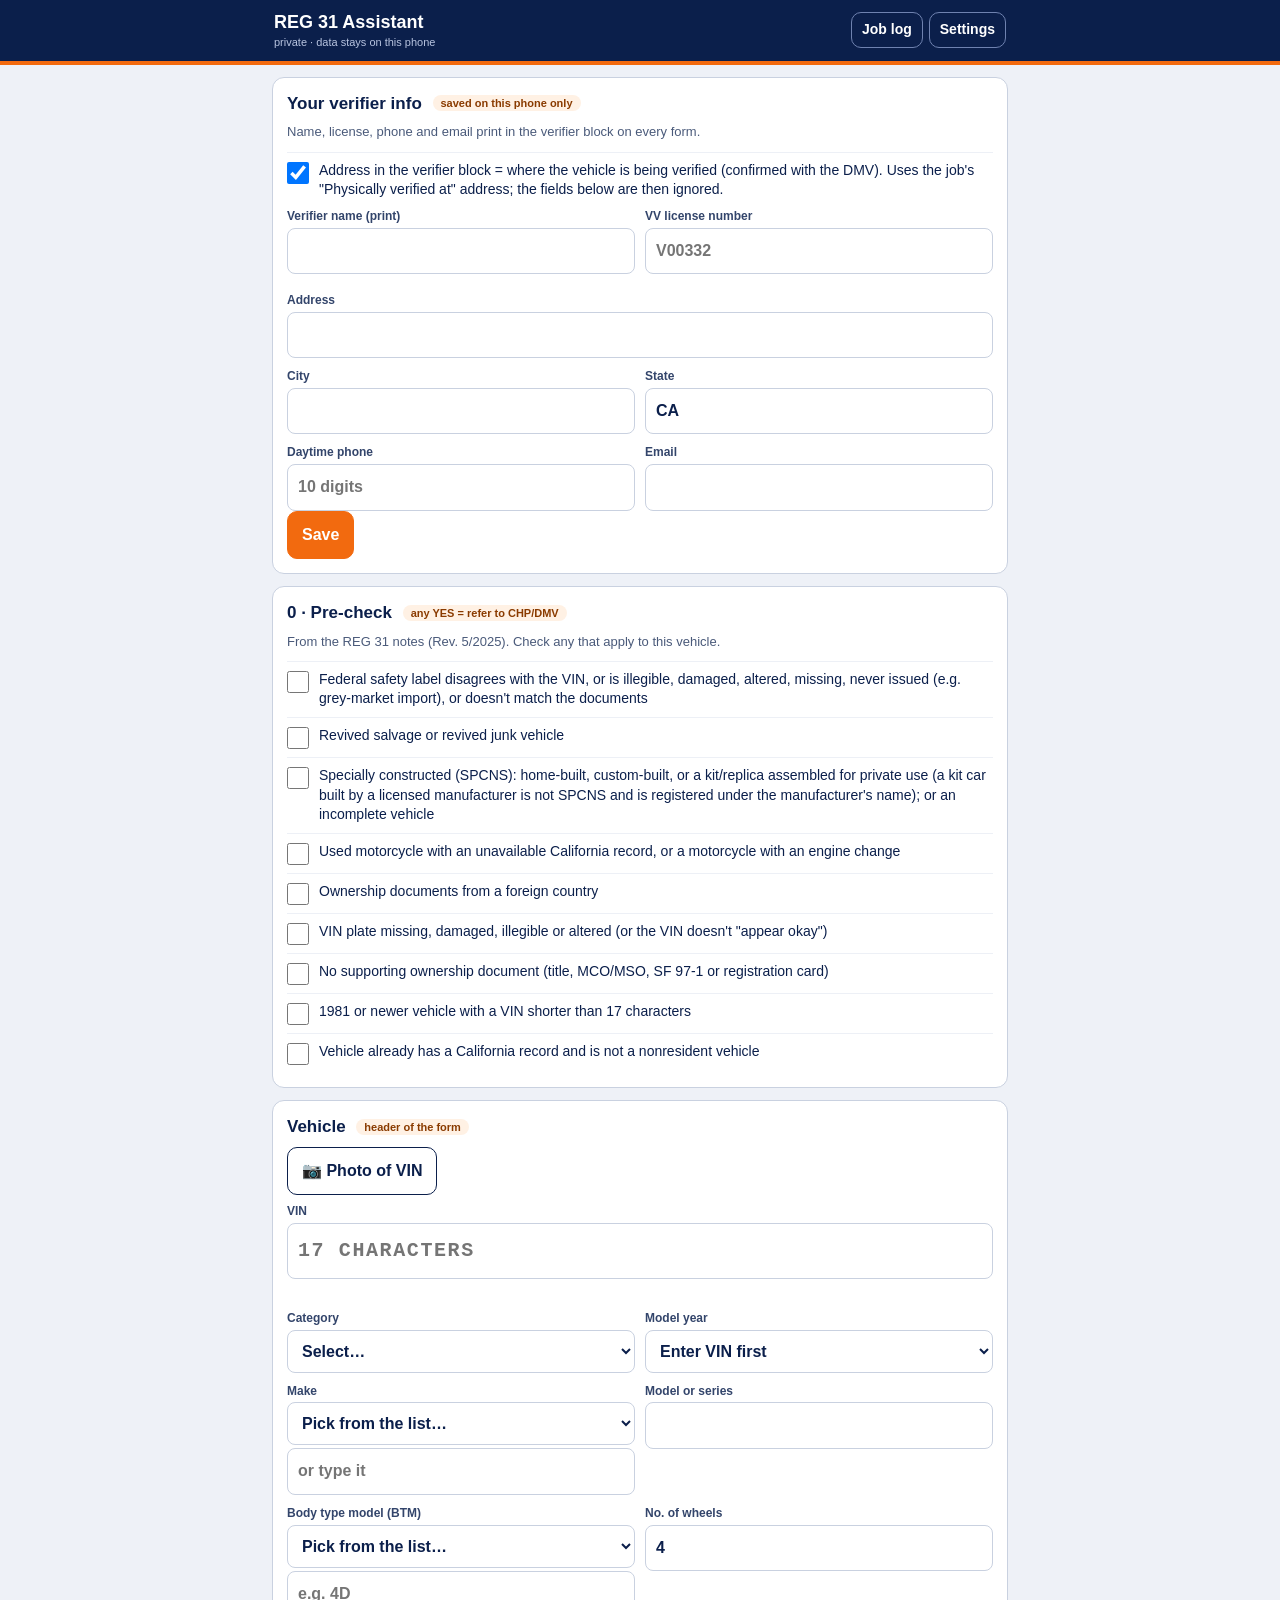
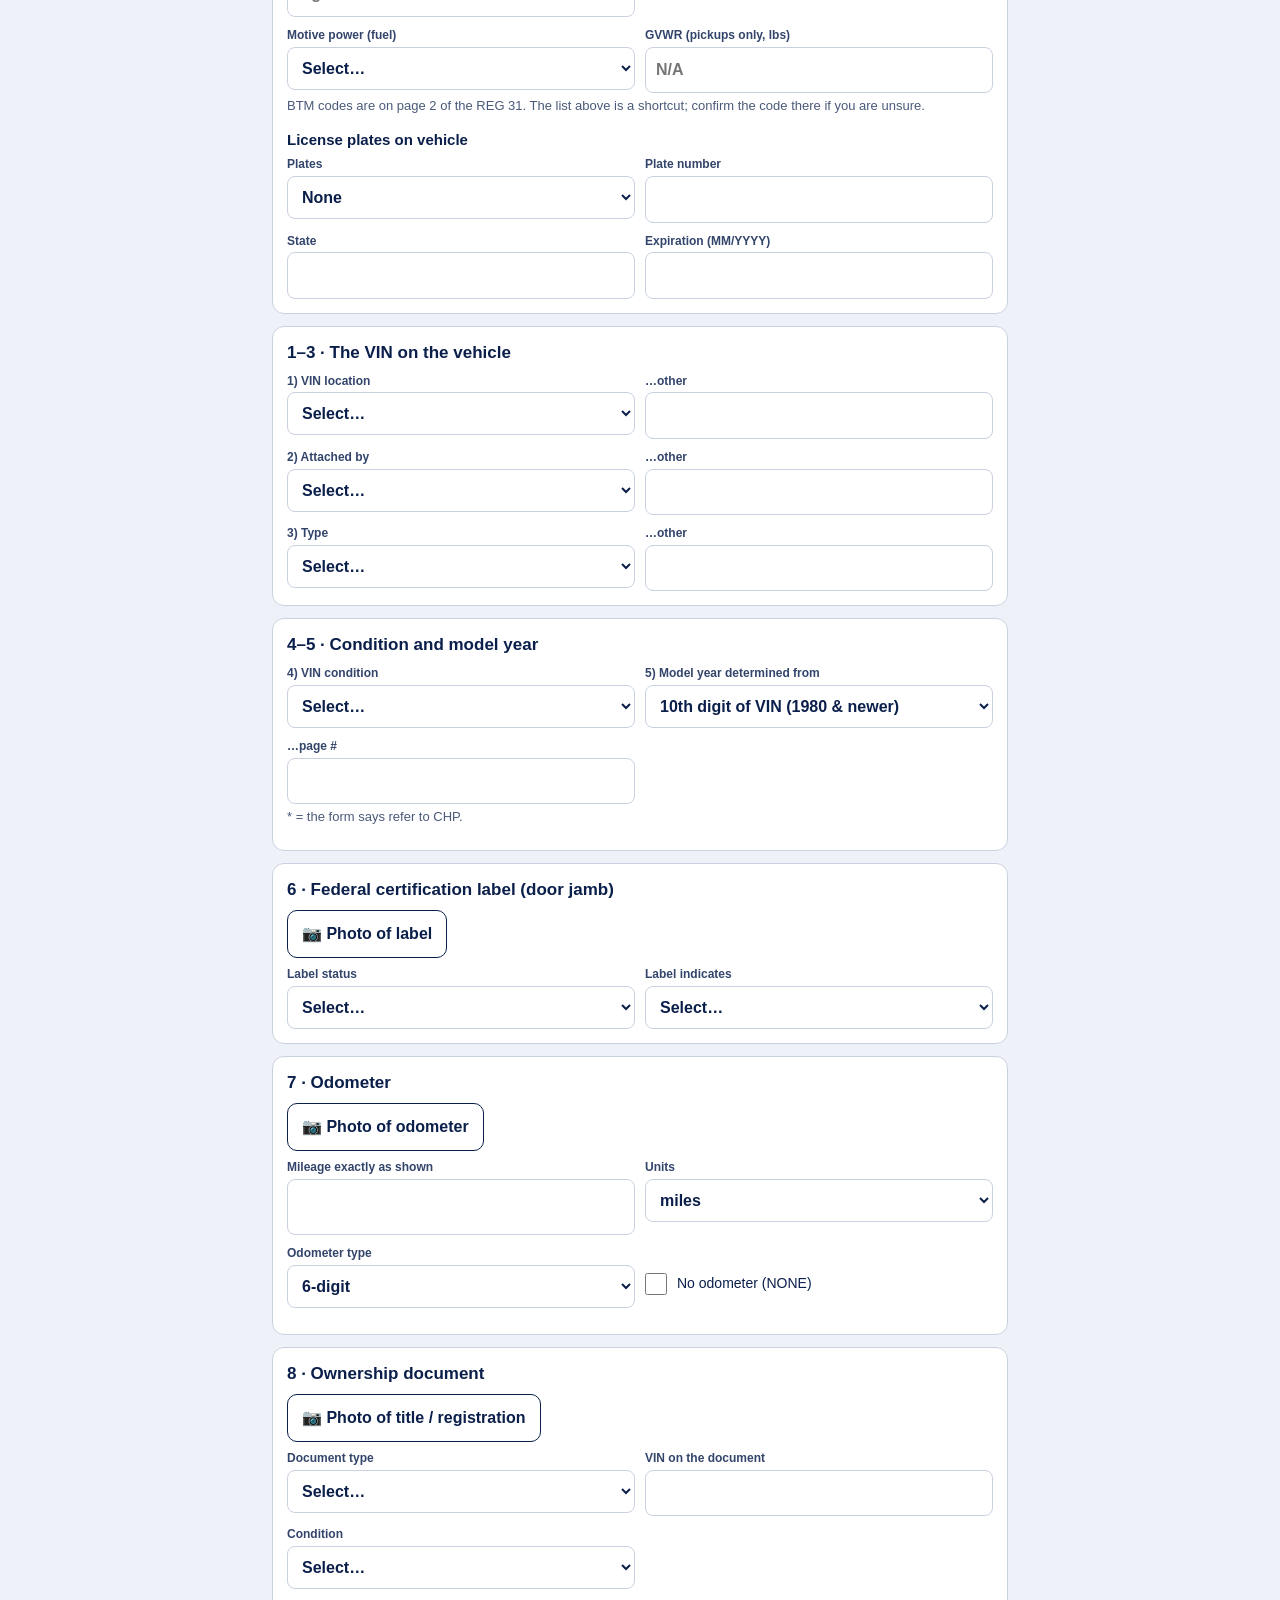
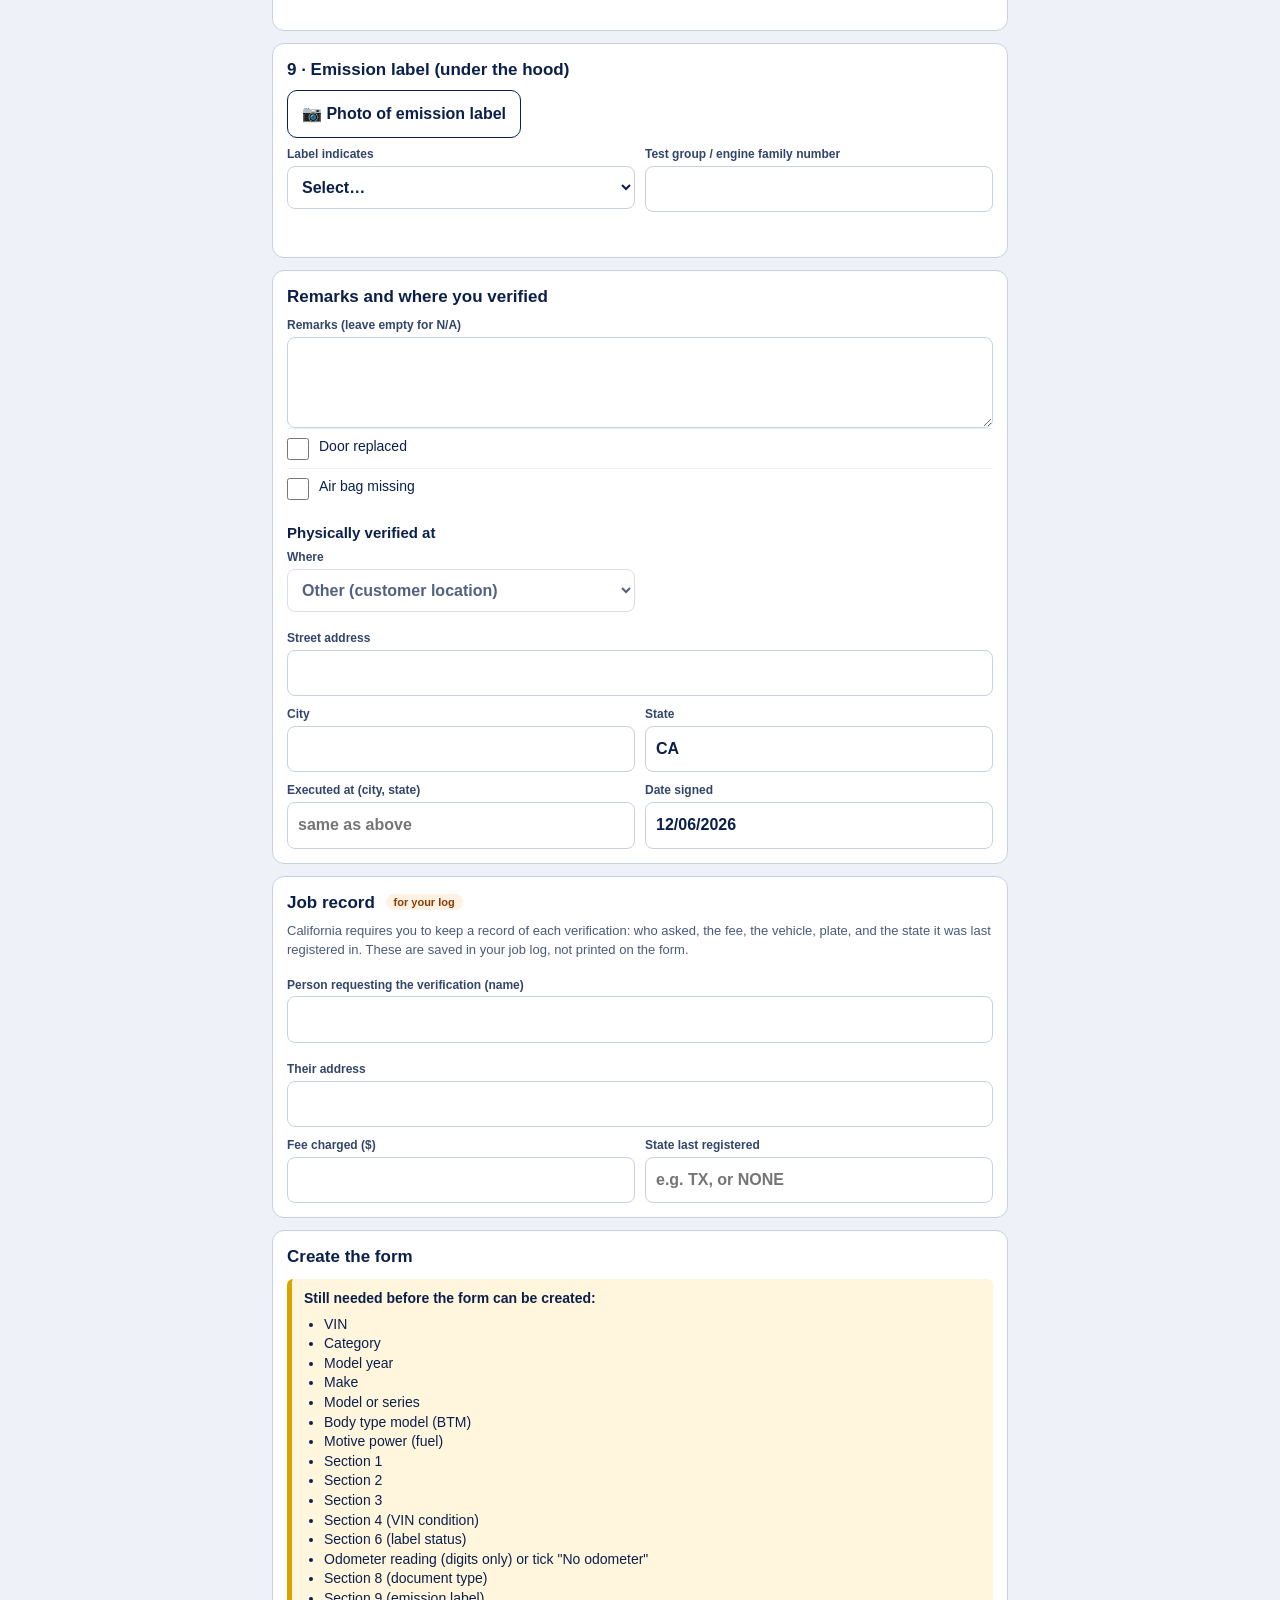
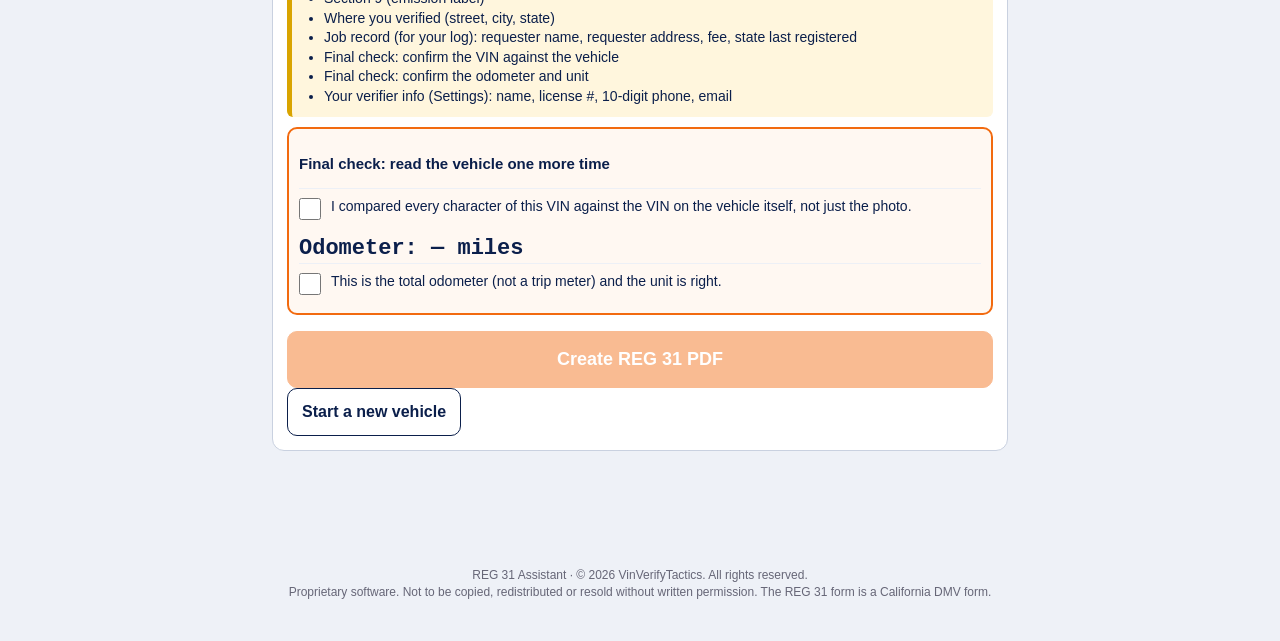
==== commit 9a93b43f: "Clarify kit/replica wording: private-use builds are specially constructed; licensed-manufacturer kit" ====
--- a/reg31/index.html
+++ b/reg31/index.html
@@ -58,7 +58,7 @@
   <p class="note">From the REG 31 notes (Rev. 5/2025). Check any that apply to this vehicle.</p>
   <label class="chk"><input type="checkbox" class="gate"> Federal safety label disagrees with the VIN, or is illegible, damaged, altered, missing, never issued (e.g. grey-market import), or doesn't match the documents</label>
   <label class="chk"><input type="checkbox" class="gate"> Revived salvage or revived junk vehicle</label>
-  <label class="chk"><input type="checkbox" class="gate"> Specially constructed (SPCNS), kit, replica, custom-built or incomplete vehicle</label>
+  <label class="chk"><input type="checkbox" class="gate"> Specially constructed (SPCNS): home-built, custom-built, or a kit/replica assembled for private use (a kit car built by a licensed manufacturer is not SPCNS and is registered under the manufacturer's name); or an incomplete vehicle</label>
   <label class="chk"><input type="checkbox" class="gate"> Used motorcycle with an unavailable California record, or a motorcycle with an engine change</label>
   <label class="chk"><input type="checkbox" class="gate"> Ownership documents from a foreign country</label>
   <label class="chk"><input type="checkbox" class="gate"> VIN plate missing, damaged, illegible or altered (or the VIN doesn't "appear okay")</label>
